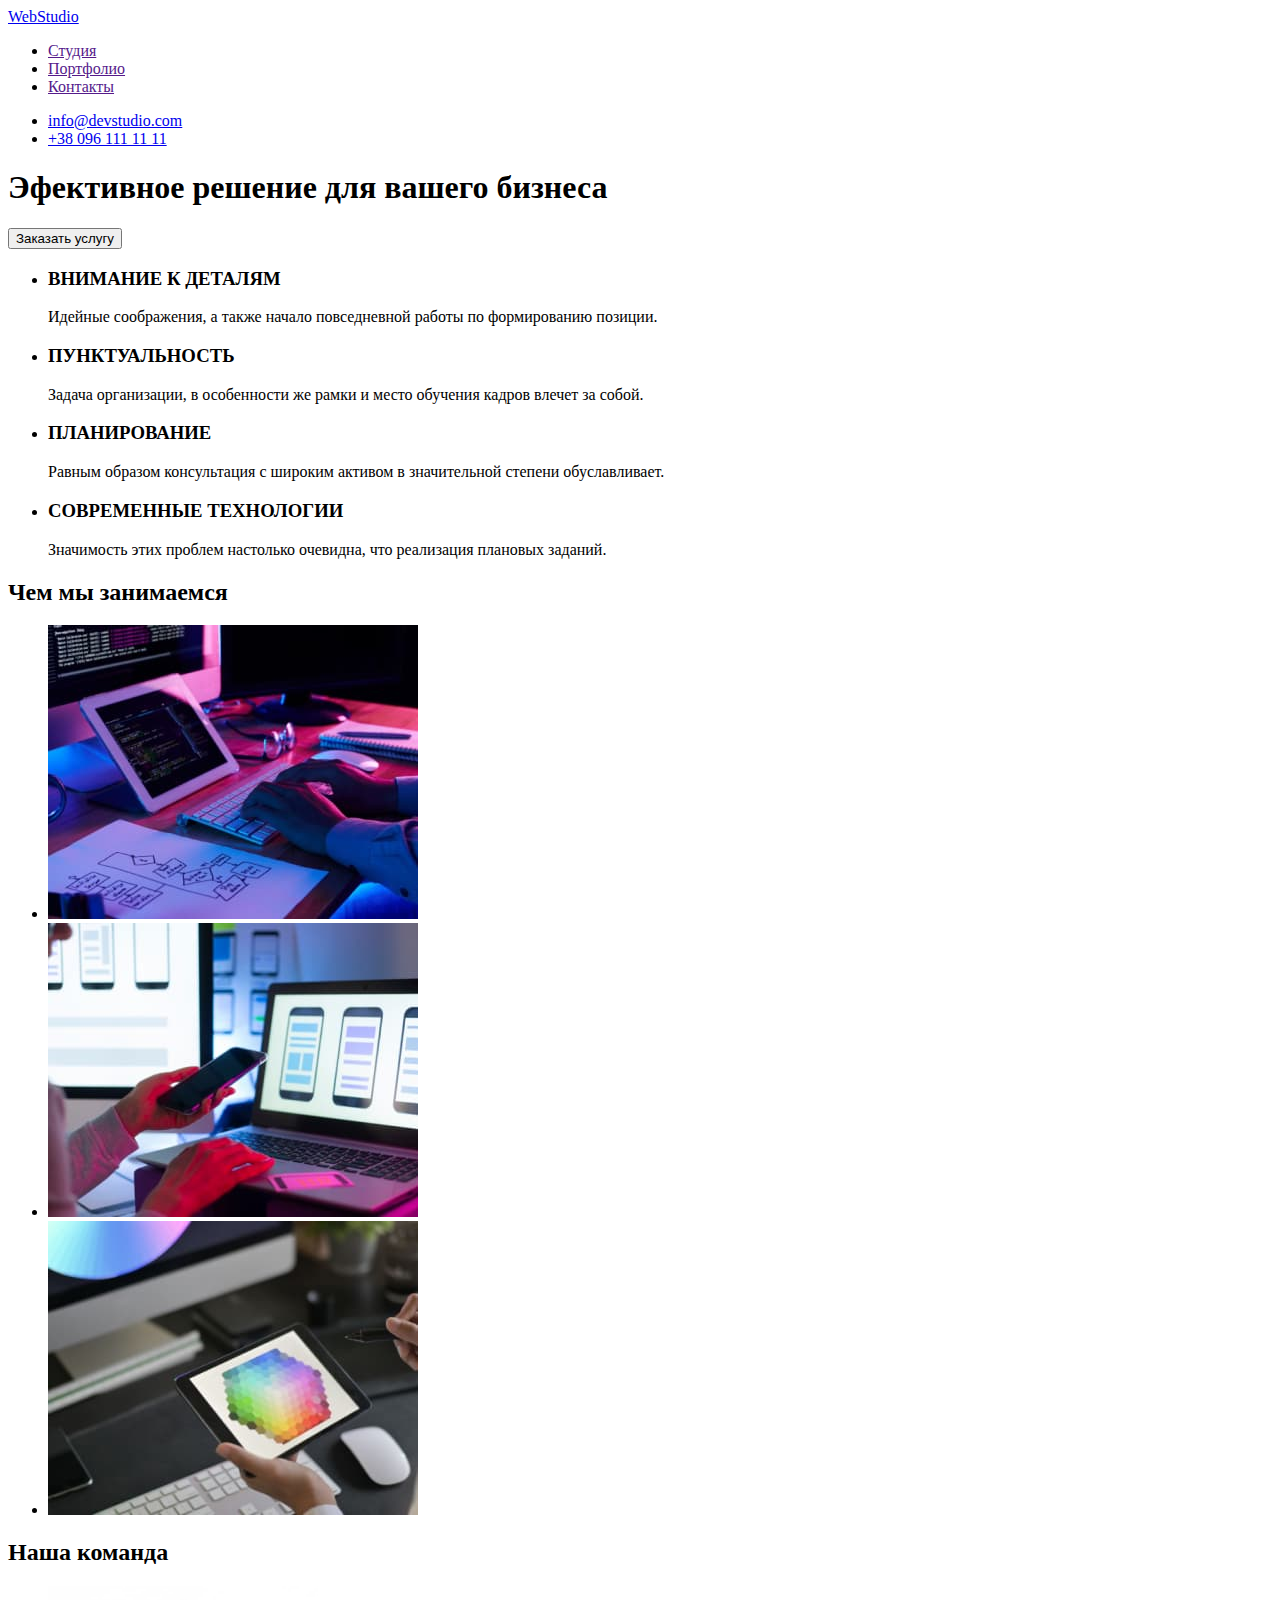
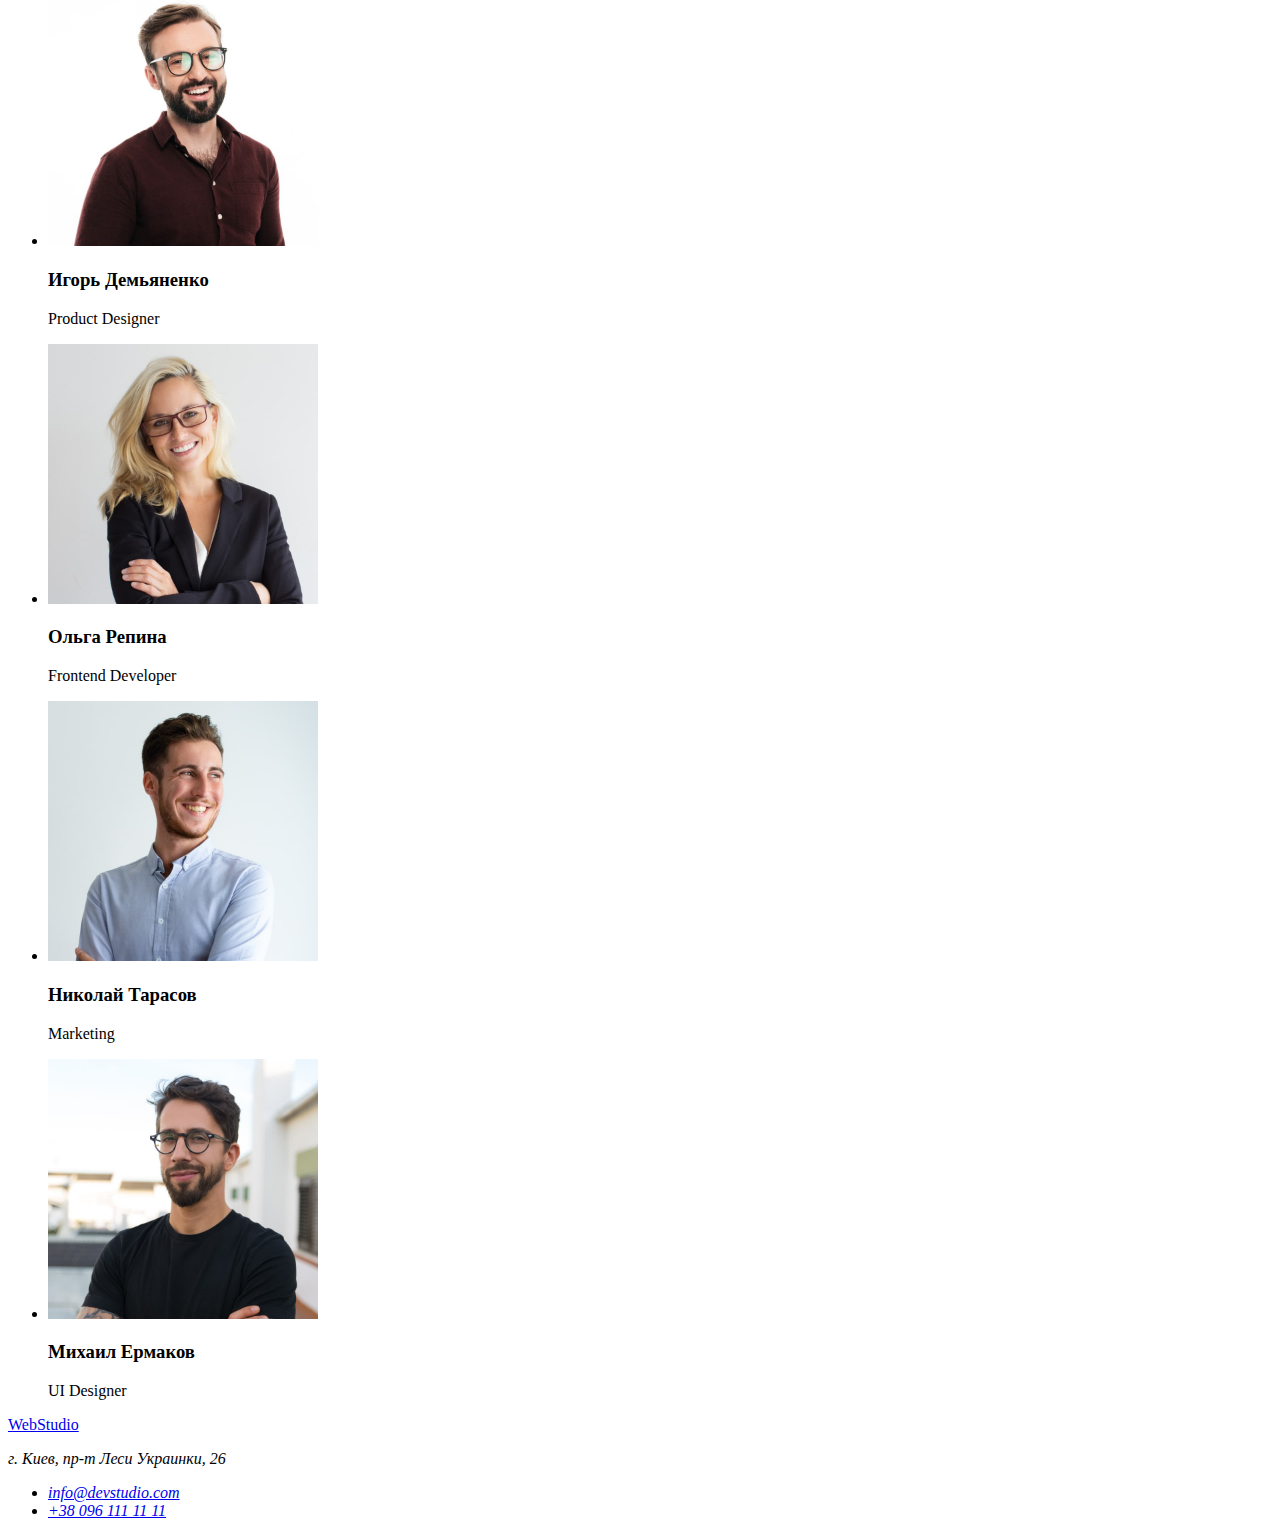
==== index.html @ c0eadea4 "add css" ====
<!DOCTYPE html>
<html lang="en">
  <head>
    <meta charset="UTF-8" />
    <meta http-equiv="X-UA-Compatible" content="IE=edge" />
    <meta name="viewport" content="width=device-width, initial-scale=1.0" />
    <title>Webs tudio</title>
    <link rel="stylesheet" href="./styles.css">
  </head>
  <body>
      <header>
        <a href="./index.html">WebStudio</a>
        <nav>
          <ul>
            <li><a href="">Студия</a></li>
            <li><a href="">Портфолио</a></li>
            <li><a href="">Контакты</a></li>
          </ul>
        </nav>
        <ul>
          <li><a href="mailto:info@devstudio.com">info@devstudio.com</a></li>
          <li><a href="tel:+380961111111">+38 096 111 11 11</a></li>
        </ul>
      </header>
         <main>
      <section>
        <h1>Эфективное решение для вашего бизнеса</h1>
        <button type="button">Заказать услугу</button>
      </section>
       <!--Benifits-->
      <section>
        <ul>
          <li>
            <h3>ВНИМАНИЕ К ДЕТАЛЯМ</h3>
            <p>
              Идейные соображения, а также начало повседневной работы по
              формированию позиции.
            </p>
          </li>
          <li>
            <h3>ПУНКТУАЛЬНОСТЬ</h3>
            <p>
              Задача организации, в особенности же рамки и место обучения кадров
              влечет за собой.
            </p>
          </li>
          <li>
            <h3>ПЛАНИРОВАНИЕ</h3>
            <p>
              Равным образом консультация с широким активом в значительной
              степени обуславливает.
            </p>
          </li>
          <li>
            <h3>СОВРЕМЕННЫЕ ТЕХНОЛОГИИ</h3>
            <p>
              Значимость этих проблем настолько очевидна, что реализация
              плановых заданий.
            </p>
          </li>
        </ul>
      </section>
      <!--Activity-->
      <section>
        <h2>Чем мы занимаемся</h2>
        <ul>
          <li>
            <img src="images/img1.jpg" alt="Creating progects" width="370" />
          </li>
          <li><img src="images/img2.jpg" alt="Visualization" width="370" /></li>
          <li><img src="images/img3.jpg" alt="design" width="370" /></li>
        </ul>
      </section>
      <!--Team-->
      <section>
        <h2>Наша команда</h2>
        <ul>
          <li>
            <img src="images/team_card1.jpg" alt="team member 1" width="270" />
            <h3>Игорь Демьяненко</h3>
            <p>Product Designer</p>
          </li>
          <li>
            <img src="images/team_card2.jpg" alt="team member 2" width="270" />
            <h3>Ольга Репина</h3>
            <p>Frontend Developer</p>
          </li>
          <li>
            <img src="images/team_card3.jpg" alt="team member 3" width="270" />
            <h3>Николай Тарасов</h3>
            <p>Marketing</p>
          </li>
          <li>
            <img src="images/team_card4.jpg" alt="team member 4" width="270" />
            <h3>Михаил Ермаков</h3>
            <p>UI Designer</p>
          </li>
        </ul>
      </section>
    </main>
    <!--Footer-->
    <footer>
      <a href="./index.html">WebStudio</a>
      <address>
        <p>г. Киев, пр-т Леси Украинки, 26</p>
        <ul>
          <li><a href="mailto:info@devstudio.com">info@devstudio.com</a></li>
          <li><a href="+380961111111">+38 096 111 11 11</a></li>
        </ul>
      </address>
    </footer>
  </body>
</html>
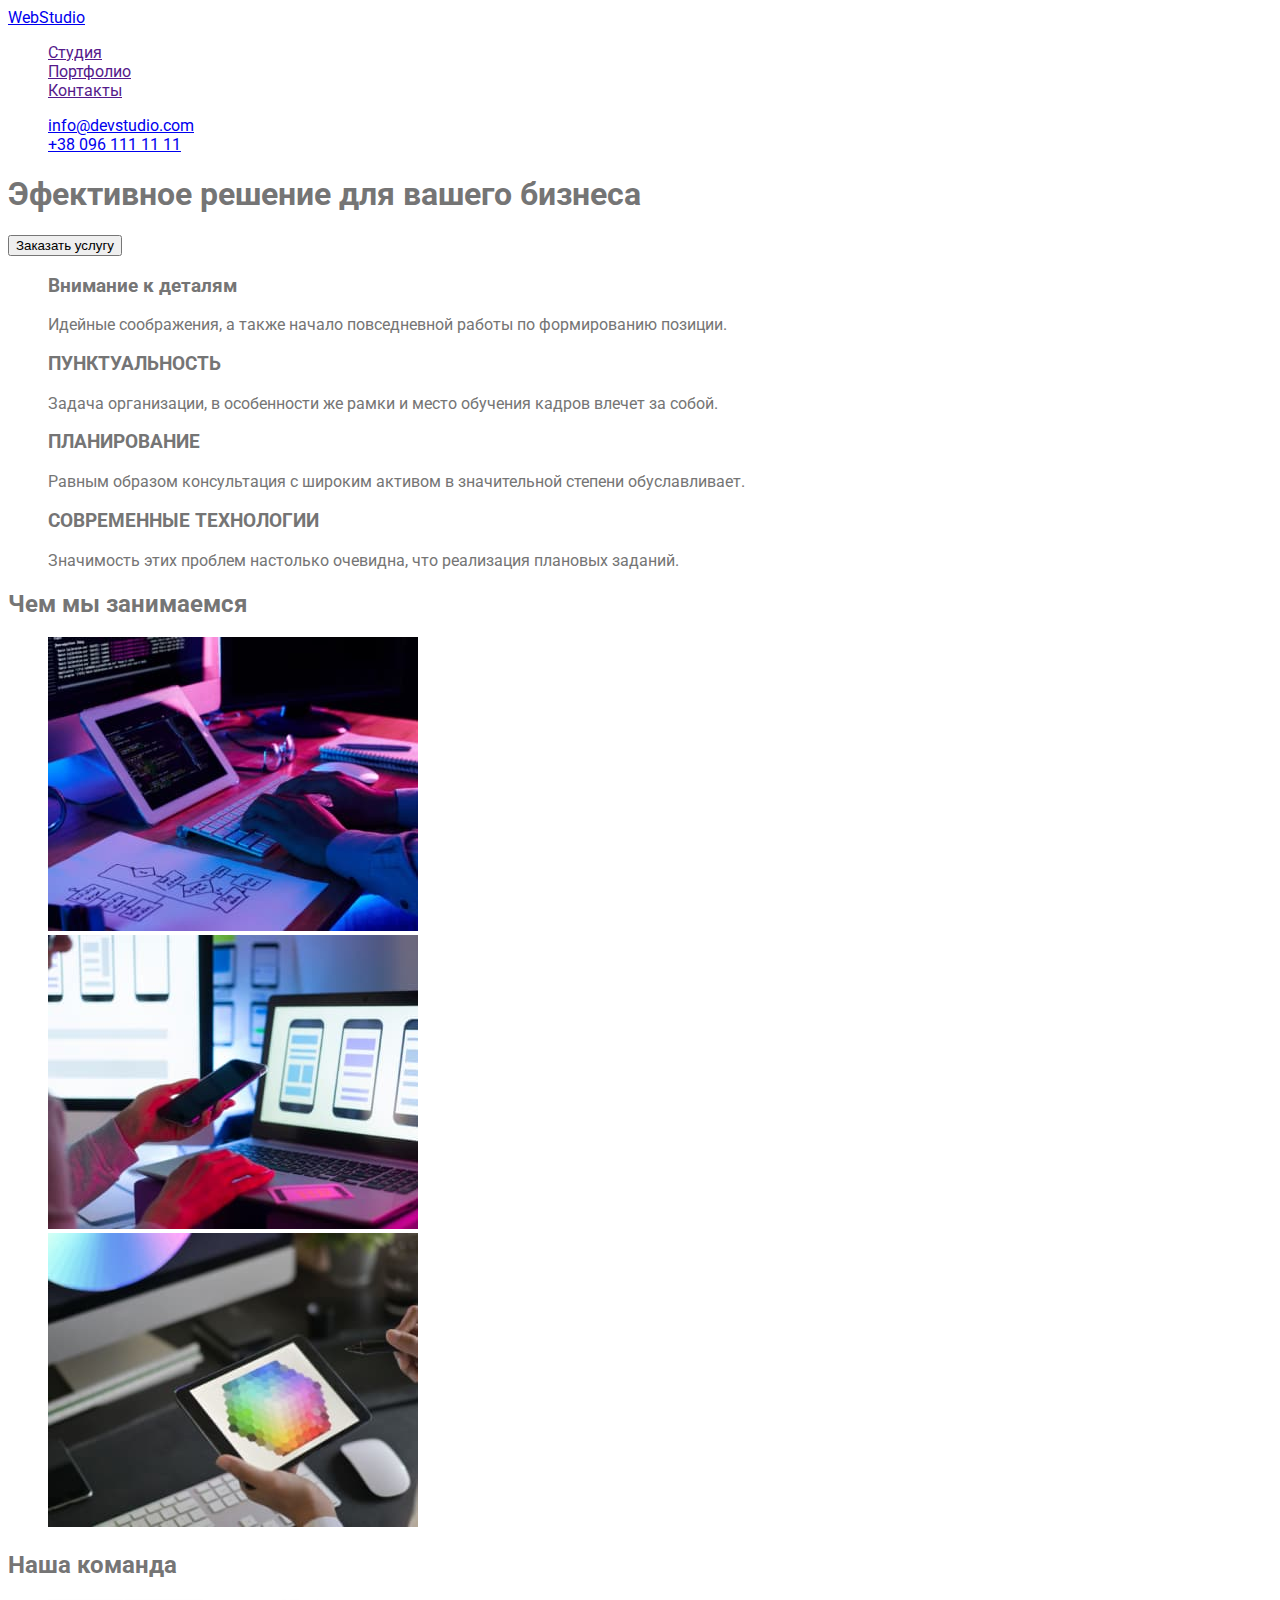
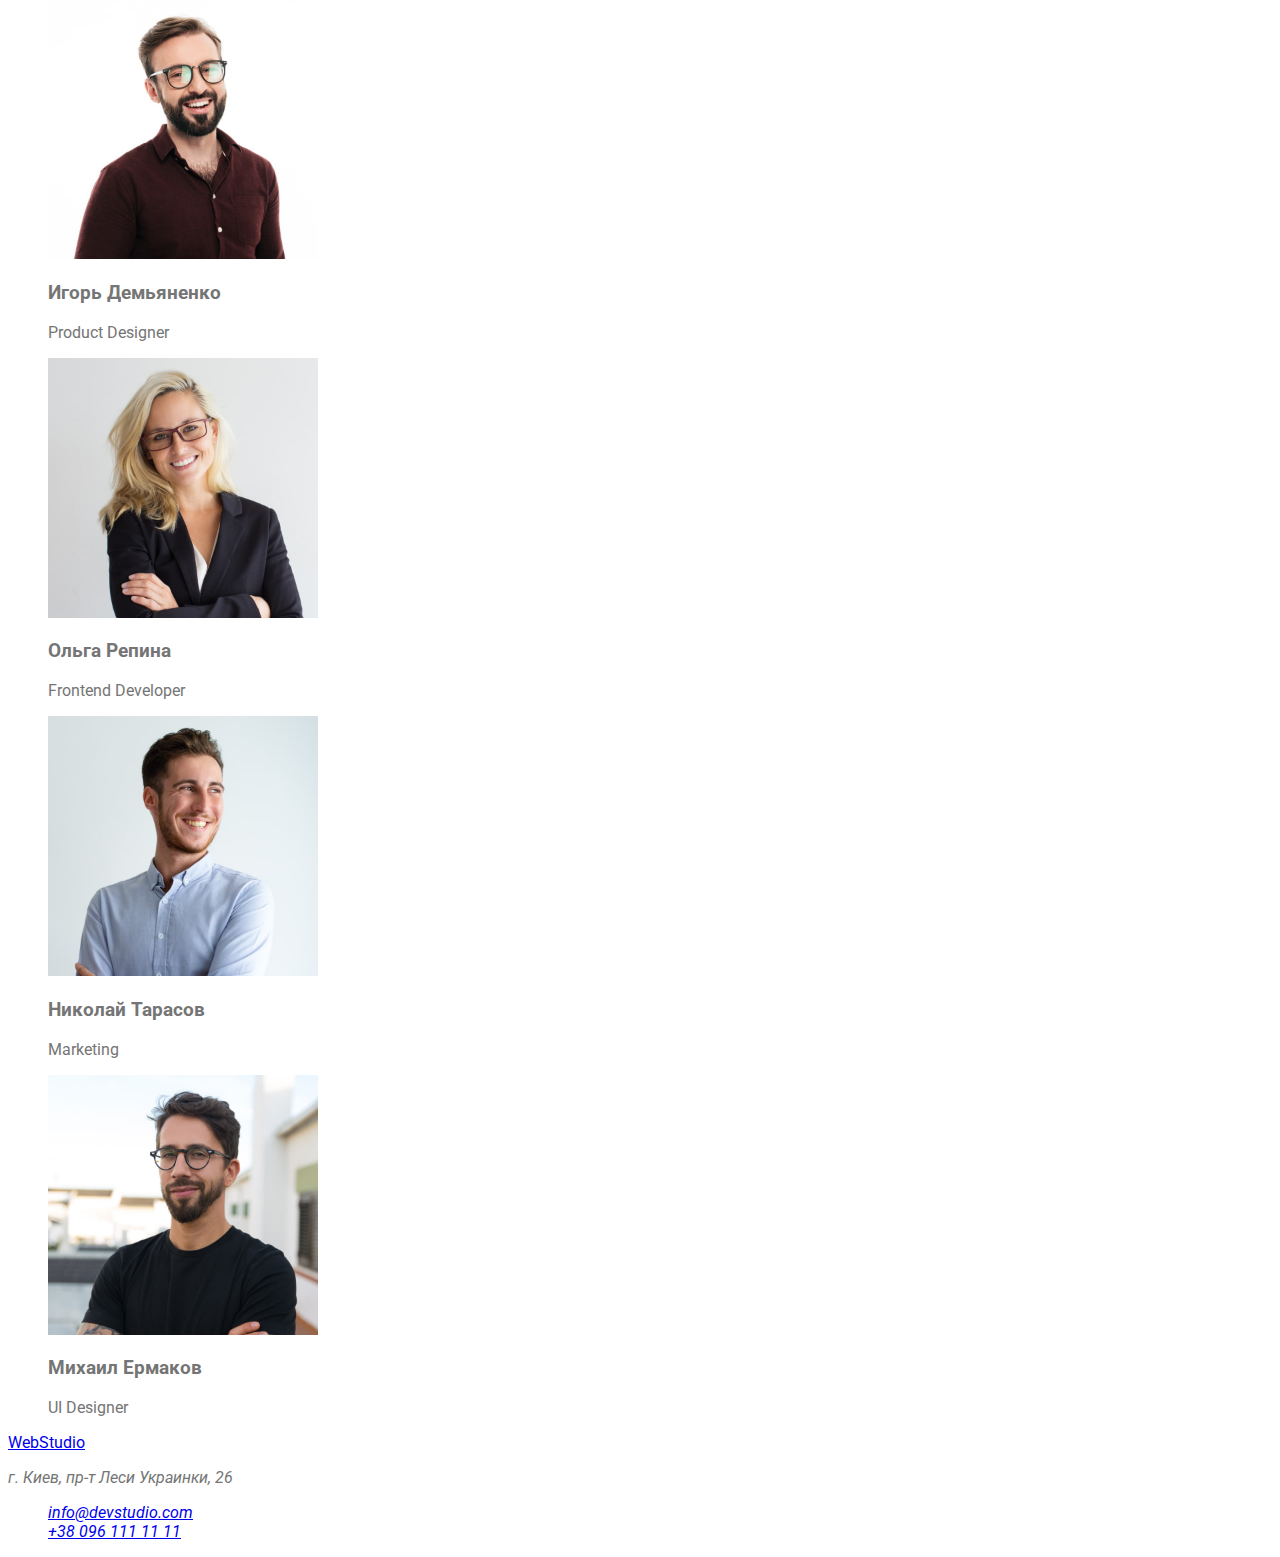
==== commit 78279015: "add classes to html" ====
--- a/index.html
+++ b/index.html
@@ -5,55 +5,58 @@
     <meta http-equiv="X-UA-Compatible" content="IE=edge" />
     <meta name="viewport" content="width=device-width, initial-scale=1.0" />
     <title>Webs tudio</title>
-    <link rel="stylesheet" href="./styles.css">
+    <link rel="stylesheet" href="./css/styles.css">
+    <link rel="preconnect" href="https://fonts.googleapis.com">
+<link rel="preconnect" href="https://fonts.gstatic.com" crossorigin>
+<link href="https://fonts.googleapis.com/css2?family=Raleway:wght@700&family=Roboto:wght@400;500;700;900&display=swap" rel="stylesheet">
   </head>
   <body>
-      <header>
-        <a href="./index.html">WebStudio</a>
-        <nav>
-          <ul>
-            <li><a href="">Студия</a></li>
-            <li><a href="">Портфолио</a></li>
-            <li><a href="">Контакты</a></li>
+      <header class="subject">
+        <a class="subject-logo" href="./index.html">WebStudio</a>
+        <nav class="subject-nav">
+          <ul class="nav-list">
+            <li class="nav-list-item"><a class="nav-link" href="">Студия</a></li>
+            <li class="nav-list-item"><a class="nav-link" href="">Портфолио</a></li>
+            <li class="nav-list-item"><a class="nav-link" href="">Контакты</a></li>
           </ul>
         </nav>
-        <ul>
-          <li><a href="mailto:info@devstudio.com">info@devstudio.com</a></li>
-          <li><a href="tel:+380961111111">+38 096 111 11 11</a></li>
+        <ul class="subject-contact-list">
+          <li class="subject-mail"><a class="subject-mail-link" href="mailto:info@devstudio.com">info@devstudio.com</a></li>
+          <li class="subject-phone"><a class="subject-phone-link" href="tel:+380961111111">+38 096 111 11 11</a></li>
         </ul>
       </header>
          <main>
-      <section>
-        <h1>Эфективное решение для вашего бизнеса</h1>
-        <button type="button">Заказать услугу</button>
+      <section class="hero">
+        <h1 class="hero-title">Эфективное решение для вашего бизнеса</h1>
+        <button class="hero-btn" type="button">Заказать услугу</button>
       </section>
        <!--Benifits-->
-      <section>
-        <ul>
-          <li>
-            <h3>ВНИМАНИЕ К ДЕТАЛЯМ</h3>
-            <p>
+      <section class="benefits">
+        <ul class="benefits-list">
+          <li class="benefits-list-item">
+            <h3 class="benefits-title">Внимание к деталям</h3>
+            <p class="benefits-text">
               Идейные соображения, а также начало повседневной работы по
               формированию позиции.
             </p>
           </li>
-          <li>
-            <h3>ПУНКТУАЛЬНОСТЬ</h3>
-            <p>
+          <li class="benefits-list-item">
+            <h3 class="benefits-title">ПУНКТУАЛЬНОСТЬ</h3>
+            <p class="benefits-text">
               Задача организации, в особенности же рамки и место обучения кадров
               влечет за собой.
             </p>
           </li>
-          <li>
-            <h3>ПЛАНИРОВАНИЕ</h3>
-            <p>
+          <li class="benefits-list-item">
+            <h3 class="benefits-title">ПЛАНИРОВАНИЕ</h3>
+            <p class="benefits-text">
               Равным образом консультация с широким активом в значительной
               степени обуславливает.
             </p>
           </li>
-          <li>
-            <h3>СОВРЕМЕННЫЕ ТЕХНОЛОГИИ</h3>
-            <p>
+          <li class="benefits-list-item">
+            <h3 class="benefits-title">СОВРЕМЕННЫЕ ТЕХНОЛОГИИ</h3>
+            <p class="benefits-text">
               Значимость этих проблем настолько очевидна, что реализация
               плановых заданий.
             </p>
@@ -61,51 +64,51 @@
         </ul>
       </section>
       <!--Activity-->
-      <section>
-        <h2>Чем мы занимаемся</h2>
-        <ul>
-          <li>
+      <section class="activity">
+        <h2 class="activity-title">Чем мы занимаемся</h2>
+        <ul class="activity-list">
+          <li class="activity-list-item">
             <img src="images/img1.jpg" alt="Creating progects" width="370" />
           </li>
-          <li><img src="images/img2.jpg" alt="Visualization" width="370" /></li>
-          <li><img src="images/img3.jpg" alt="design" width="370" /></li>
+          <li class="activity-list-item"><img class="activity-pic" src="images/img2.jpg" alt="Visualization" width="370" /></li>
+          <li class="activity-list-item"><img class="activity-pic" src="images/img3.jpg" alt="design" width="370" /></li>
         </ul>
       </section>
       <!--Team-->
-      <section>
-        <h2>Наша команда</h2>
-        <ul>
-          <li>
+      <section class="team">
+        <h2 class="team-title">Наша команда</h2>
+        <ul class="team-list">
+          <li class="team-list-item">
             <img src="images/team_card1.jpg" alt="team member 1" width="270" />
-            <h3>Игорь Демьяненко</h3>
-            <p>Product Designer</p>
+            <h3 class="team-member">Игорь Демьяненко</h3>
+            <p class="team-text">Product Designer</p>
           </li>
-          <li>
+          <li class="team-list-item">
             <img src="images/team_card2.jpg" alt="team member 2" width="270" />
-            <h3>Ольга Репина</h3>
-            <p>Frontend Developer</p>
+            <h3 class="team-member">Ольга Репина</h3>
+            <p class="team-text">Frontend Developer</p>
           </li>
-          <li>
+          <li class="team-list-item">
             <img src="images/team_card3.jpg" alt="team member 3" width="270" />
-            <h3>Николай Тарасов</h3>
-            <p>Marketing</p>
+            <h3 class="team-member">Николай Тарасов</h3>
+            <p class="team-text">Marketing</p>
           </li>
-          <li>
+          <li class="team-list-item">
             <img src="images/team_card4.jpg" alt="team member 4" width="270" />
-            <h3>Михаил Ермаков</h3>
-            <p>UI Designer</p>
+            <h3 class="team-member">Михаил Ермаков</h3>
+            <p class="team-text">UI Designer</p>
           </li>
         </ul>
       </section>
     </main>
     <!--Footer-->
-    <footer>
-      <a href="./index.html">WebStudio</a>
+    <footer class="basement">
+      <a class="basement-logo" href="./index.html">WebStudio</a>
       <address>
-        <p>г. Киев, пр-т Леси Украинки, 26</p>
-        <ul>
-          <li><a href="mailto:info@devstudio.com">info@devstudio.com</a></li>
-          <li><a href="+380961111111">+38 096 111 11 11</a></li>
+        <p class="basement-addres">г. Киев, пр-т Леси Украинки, 26</p>
+        <ul class="basemen-tlist">
+          <li class="basement-list-item"><a class="basement-mail-link" href="mailto:info@devstudio.com">info@devstudio.com</a></li>
+          <li class="basement-list-item"><a class="basement-phone-link" href="tel:+380961111111">+38 096 111 11 11</a></li>
         </ul>
       </address>
     </footer>
--- a/css/styles.css
+++ b/css/styles.css
@@ -0,0 +1,8 @@
+ body {
+    font-family: 'roboto', sans-serif;
+    color: #757575;
+}
+
+li {
+    list-style: none;
+}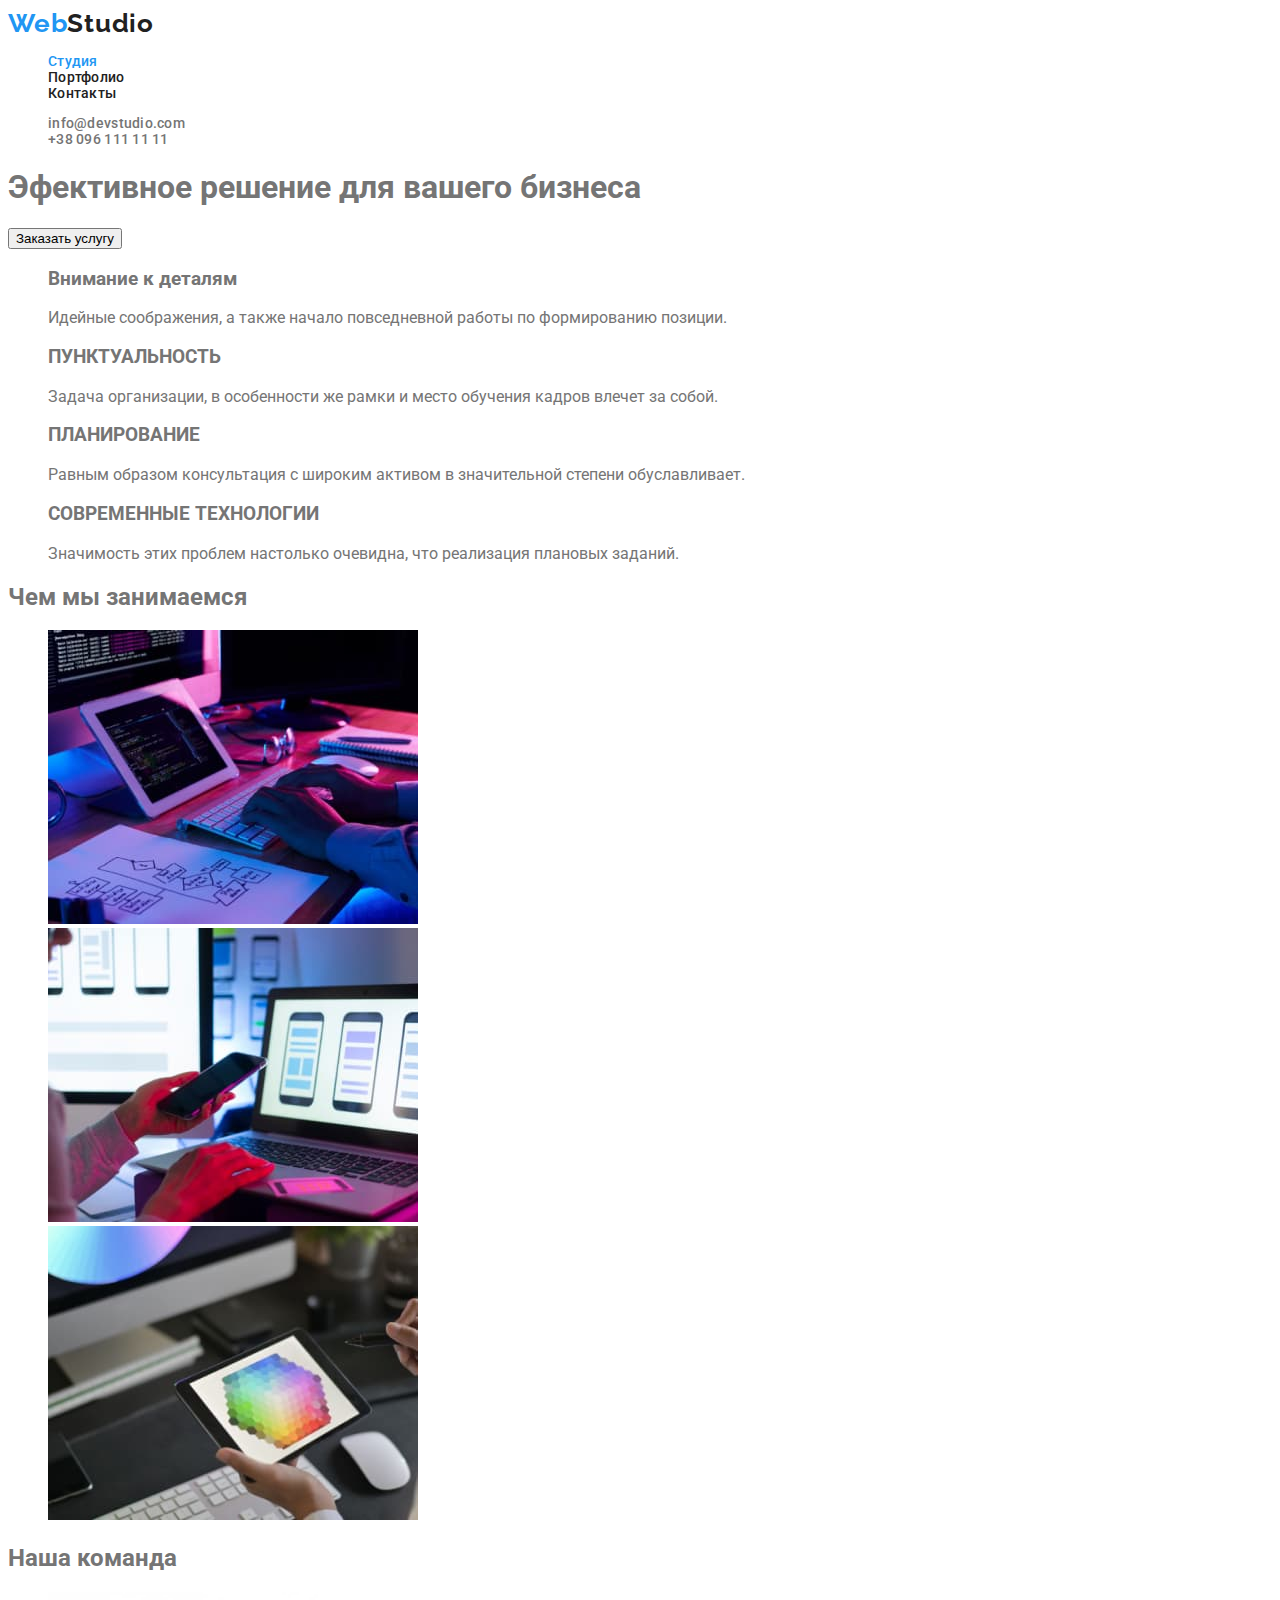
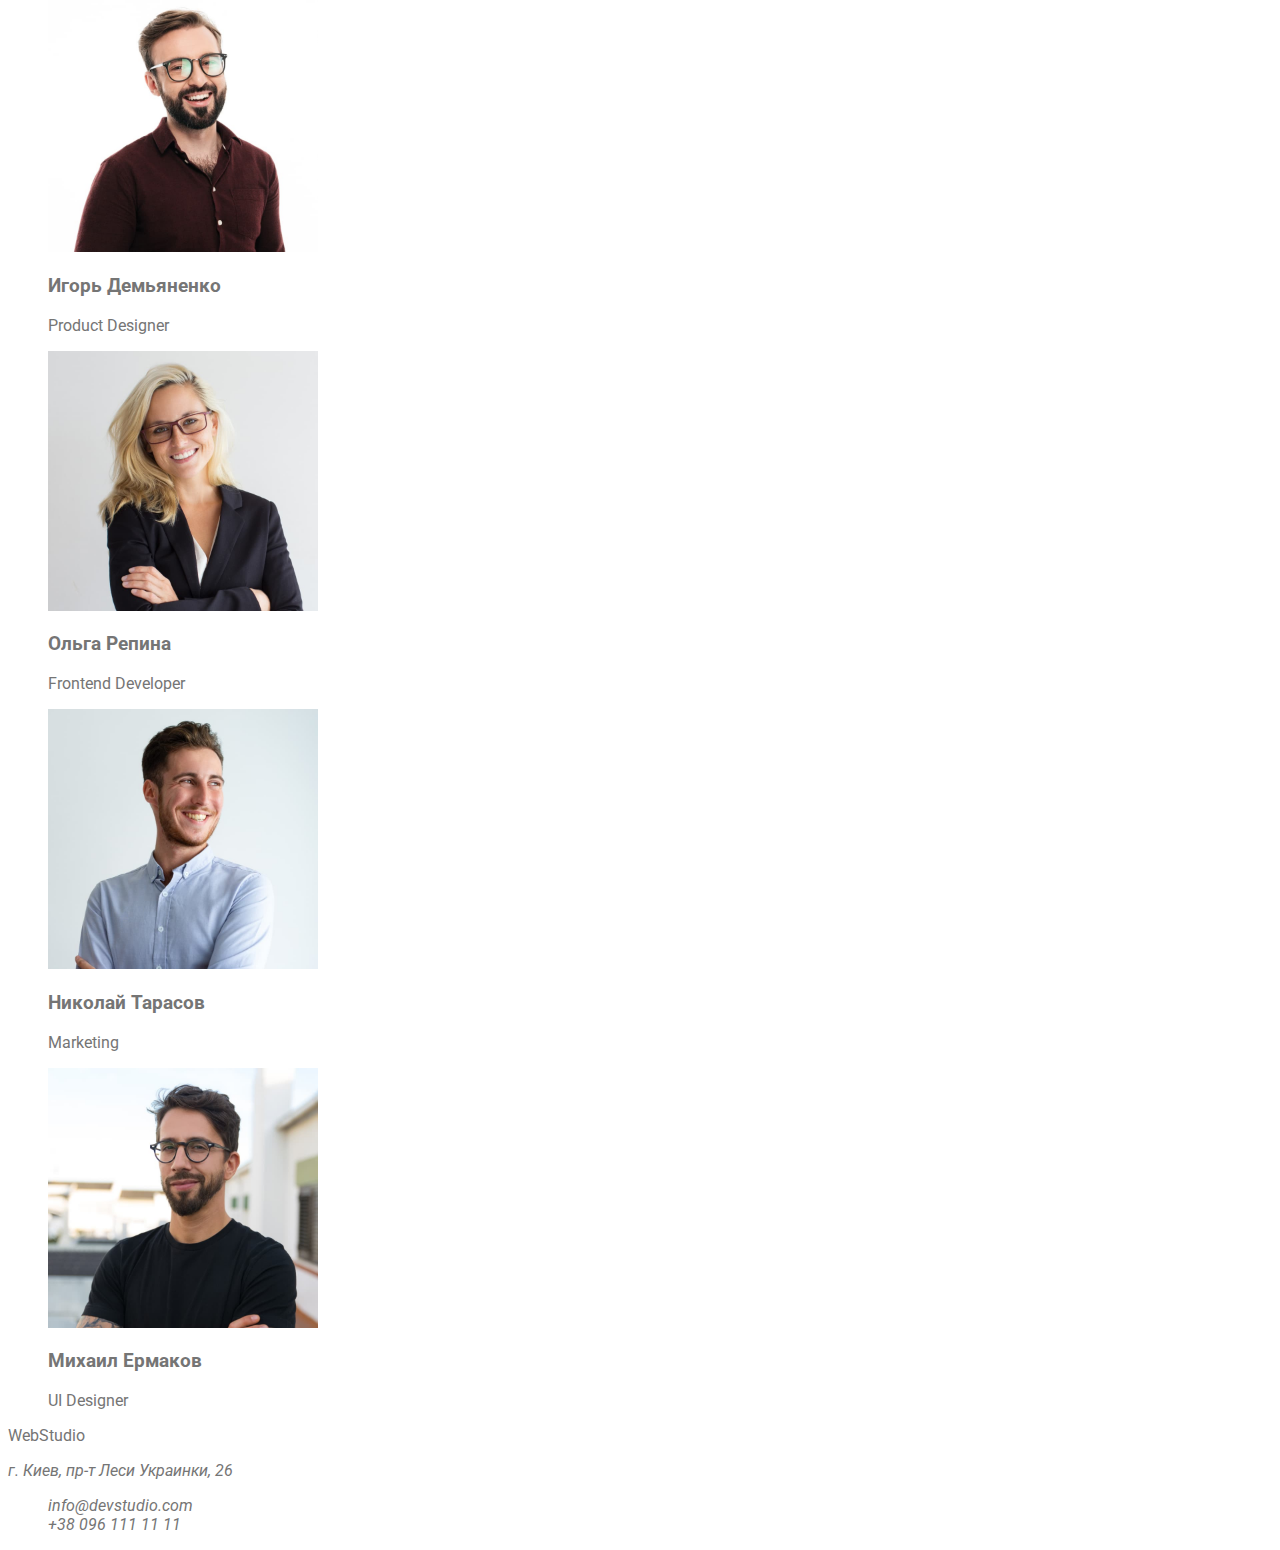
==== commit 4411d356: "header is done" ====
--- a/index.html
+++ b/index.html
@@ -1,5 +1,5 @@
 <!DOCTYPE html>
-<html lang="en">
+<html lang="ru">
   <head>
     <meta charset="UTF-8" />
     <meta http-equiv="X-UA-Compatible" content="IE=edge" />
@@ -12,17 +12,17 @@
   </head>
   <body>
       <header class="subject">
-        <a class="subject-logo" href="./index.html">WebStudio</a>
+        <a lang="en" class="subject-logo link" href="./index.html"><span class="blue-logo">Web</span>Studio</a>
         <nav class="subject-nav">
-          <ul class="nav-list">
-            <li class="nav-list-item"><a class="nav-link" href="">Студия</a></li>
-            <li class="nav-list-item"><a class="nav-link" href="">Портфолио</a></li>
-            <li class="nav-list-item"><a class="nav-link" href="">Контакты</a></li>
+          <ul class="nav-list list">
+            <li class="nav-list-item "><a class="nav-link link current" href="">Студия</a></li>
+            <li class="nav-list-item"><a class="nav-link link " href="./portfolio.html">Портфолио</a></li>
+            <li class="nav-list-item"><a class="nav-link link" href="">Контакты</a></li>
           </ul>
         </nav>
-        <ul class="subject-contact-list">
-          <li class="subject-mail"><a class="subject-mail-link" href="mailto:info@devstudio.com">info@devstudio.com</a></li>
-          <li class="subject-phone"><a class="subject-phone-link" href="tel:+380961111111">+38 096 111 11 11</a></li>
+        <ul class="subject-contact-list list">
+          <li class="subject-mail"><a class="subject-mail-link link" href="mailto:info@devstudio.com">info@devstudio.com</a></li>
+          <li class="subject-phone"><a class="subject-phone-link link" href="tel:+380961111111">+38 096 111 11 11</a></li>
         </ul>
       </header>
          <main>
@@ -32,7 +32,7 @@
       </section>
        <!--Benifits-->
       <section class="benefits">
-        <ul class="benefits-list">
+        <ul class="benefits-list list">
           <li class="benefits-list-item">
             <h3 class="benefits-title">Внимание к деталям</h3>
             <p class="benefits-text">
@@ -66,7 +66,7 @@
       <!--Activity-->
       <section class="activity">
         <h2 class="activity-title">Чем мы занимаемся</h2>
-        <ul class="activity-list">
+        <ul class="activity-list list">
           <li class="activity-list-item">
             <img src="images/img1.jpg" alt="Creating progects" width="370" />
           </li>
@@ -77,38 +77,38 @@
       <!--Team-->
       <section class="team">
         <h2 class="team-title">Наша команда</h2>
-        <ul class="team-list">
+        <ul class="team-list list">
           <li class="team-list-item">
             <img src="images/team_card1.jpg" alt="team member 1" width="270" />
             <h3 class="team-member">Игорь Демьяненко</h3>
-            <p class="team-text">Product Designer</p>
+            <p lang="en" class="team-text">Product Designer</p>
           </li>
           <li class="team-list-item">
             <img src="images/team_card2.jpg" alt="team member 2" width="270" />
             <h3 class="team-member">Ольга Репина</h3>
-            <p class="team-text">Frontend Developer</p>
+            <p lang="en" class="team-text">Frontend Developer</p>
           </li>
           <li class="team-list-item">
             <img src="images/team_card3.jpg" alt="team member 3" width="270" />
             <h3 class="team-member">Николай Тарасов</h3>
-            <p class="team-text">Marketing</p>
+            <p lang="en" class="team-text">Marketing</p>
           </li>
           <li class="team-list-item">
             <img src="images/team_card4.jpg" alt="team member 4" width="270" />
             <h3 class="team-member">Михаил Ермаков</h3>
-            <p class="team-text">UI Designer</p>
+            <p lang="en" class="team-text">UI Designer</p>
           </li>
         </ul>
       </section>
     </main>
     <!--Footer-->
     <footer class="basement">
-      <a class="basement-logo" href="./index.html">WebStudio</a>
+      <a lang="en" class="basement-logo link" href="./index.html">WebStudio</a>
       <address>
         <p class="basement-addres">г. Киев, пр-т Леси Украинки, 26</p>
-        <ul class="basemen-tlist">
-          <li class="basement-list-item"><a class="basement-mail-link" href="mailto:info@devstudio.com">info@devstudio.com</a></li>
-          <li class="basement-list-item"><a class="basement-phone-link" href="tel:+380961111111">+38 096 111 11 11</a></li>
+        <ul class="basement-tlist list">
+          <li class="basement-list-item"><a class="basement-mail-link link" href="mailto:info@devstudio.com">info@devstudio.com</a></li>
+          <li class="basement-list-item"><a class="basement-phone-link link" href="tel:+380961111111">+38 096 111 11 11</a></li>
         </ul>
       </address>
     </footer>
--- a/css/styles.css
+++ b/css/styles.css
@@ -1,8 +1,71 @@
- body {
+:root {
+    --primary-text-color: #757575;
+    --title-text-color: #212121;
+    --title-secon-color: #FFFFFF;
+    --accent-text-color: #2196F3;
+
+}
+body {
     font-family: 'roboto', sans-serif;
-    color: #757575;
+    color: var(--primary-text-color);
 }
 
-li {
+.list {
     list-style: none;
-}+}
+
+.link {
+color: currentColor;
+text-decoration: none;
+}
+/* header */
+.subject-logo {  
+    text-decoration: none;  
+    font-family: 'Raleway', sans-serif;
+font-style: normal;
+font-weight: 700;
+font-size: 26px;
+line-height: 31px;
+letter-spacing: 0.03em;
+color: var(--title-text-color);
+}
+.blue-logo {
+    color: var(--accent-text-color);
+}
+.subject-logo:hover,
+.subject-logo:focus {
+    color: var(--accent-text-color);
+}
+
+/* Navigation */
+
+.nav-list {
+    font-weight: 500;
+font-size: 14px;
+line-height: 16px;
+letter-spacing: 0.02em;
+color: var(--title-text-color);
+}
+.nav-list-item:hover,
+.nav-list-item:focus {
+    color: var(--accent-text-color);
+}
+.nav-link.current {
+    color: var(--accent-text-color); 
+}
+.subject-contact-list {
+    font-weight: 500;
+font-size: 14px;
+line-height: 16px;
+letter-spacing: 0.02em;
+}
+.subject-mail-link:hover,
+.subject-mail-link:focus {
+    color: var(--accent-text-color);
+}
+.subject-phone-link:hover,
+.subject-phone-link:focus {
+    color: var(--accent-text-color);
+}
+
+/* hero */
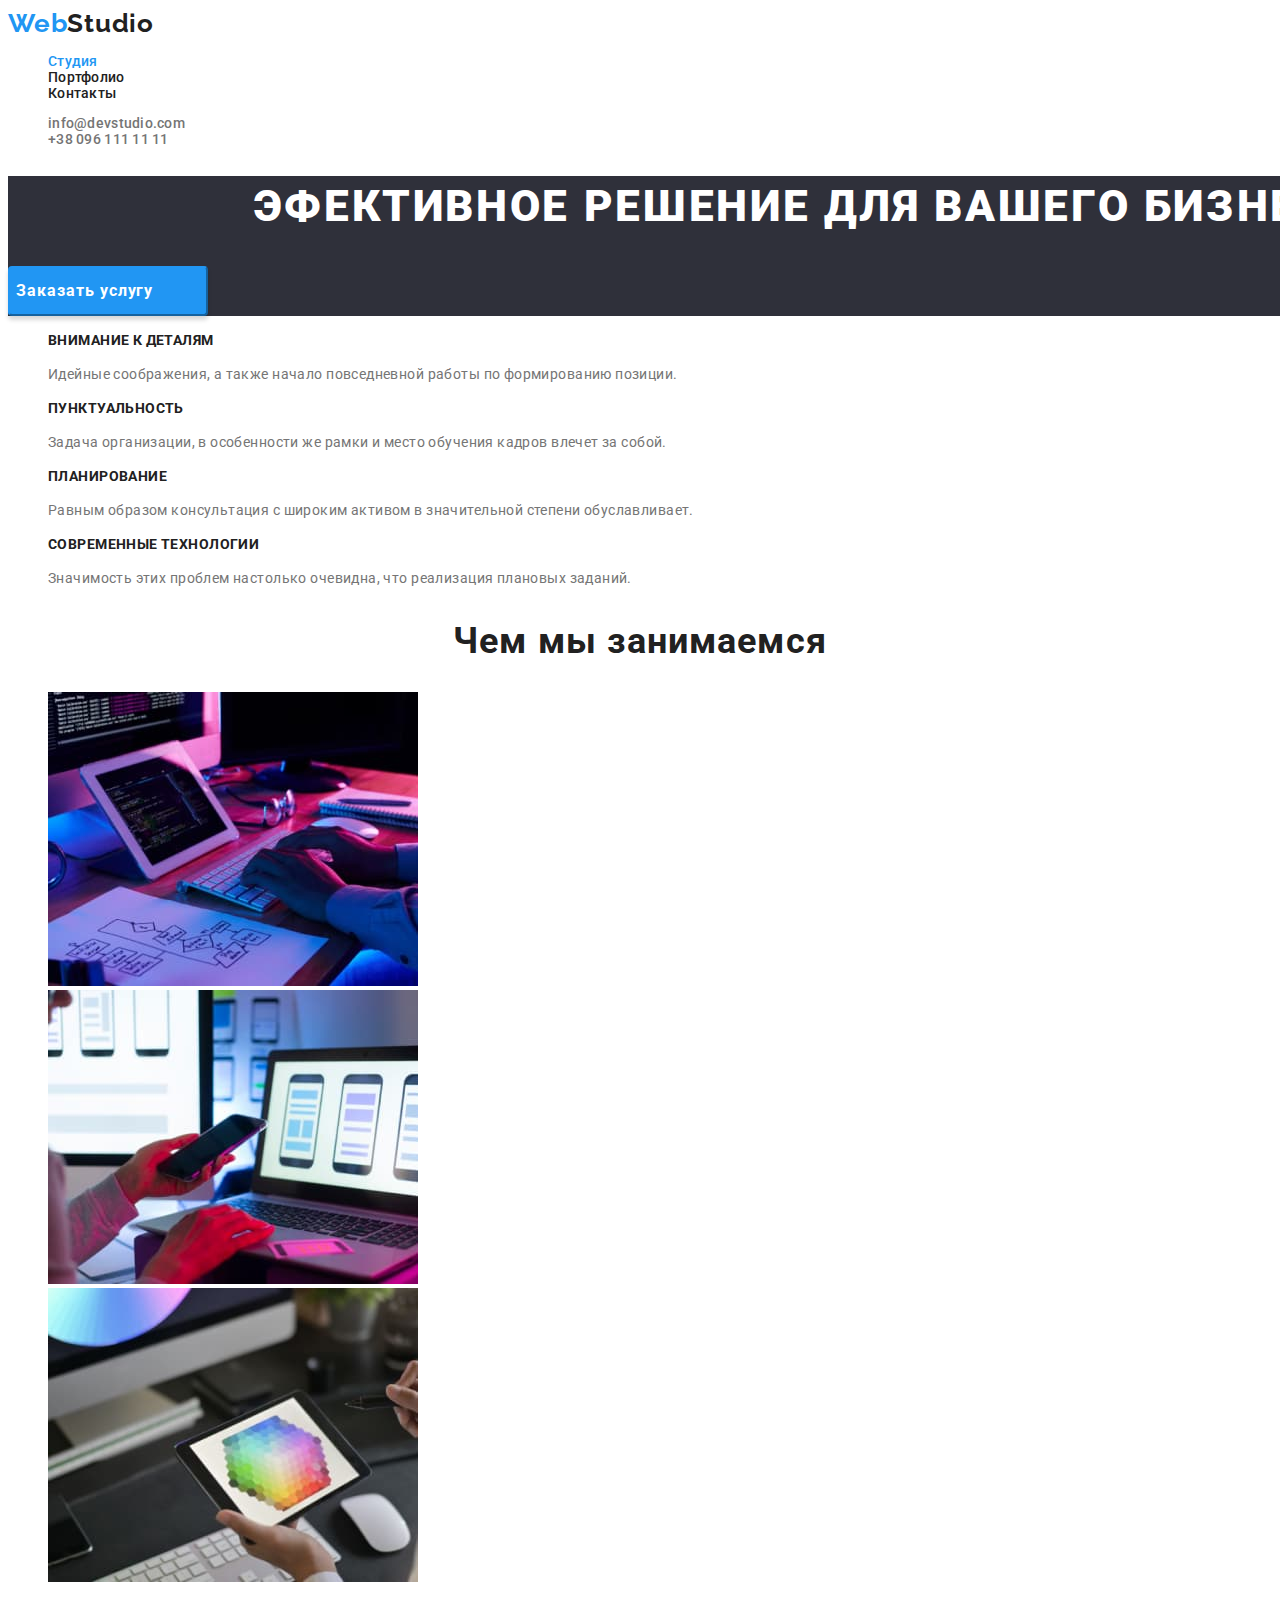
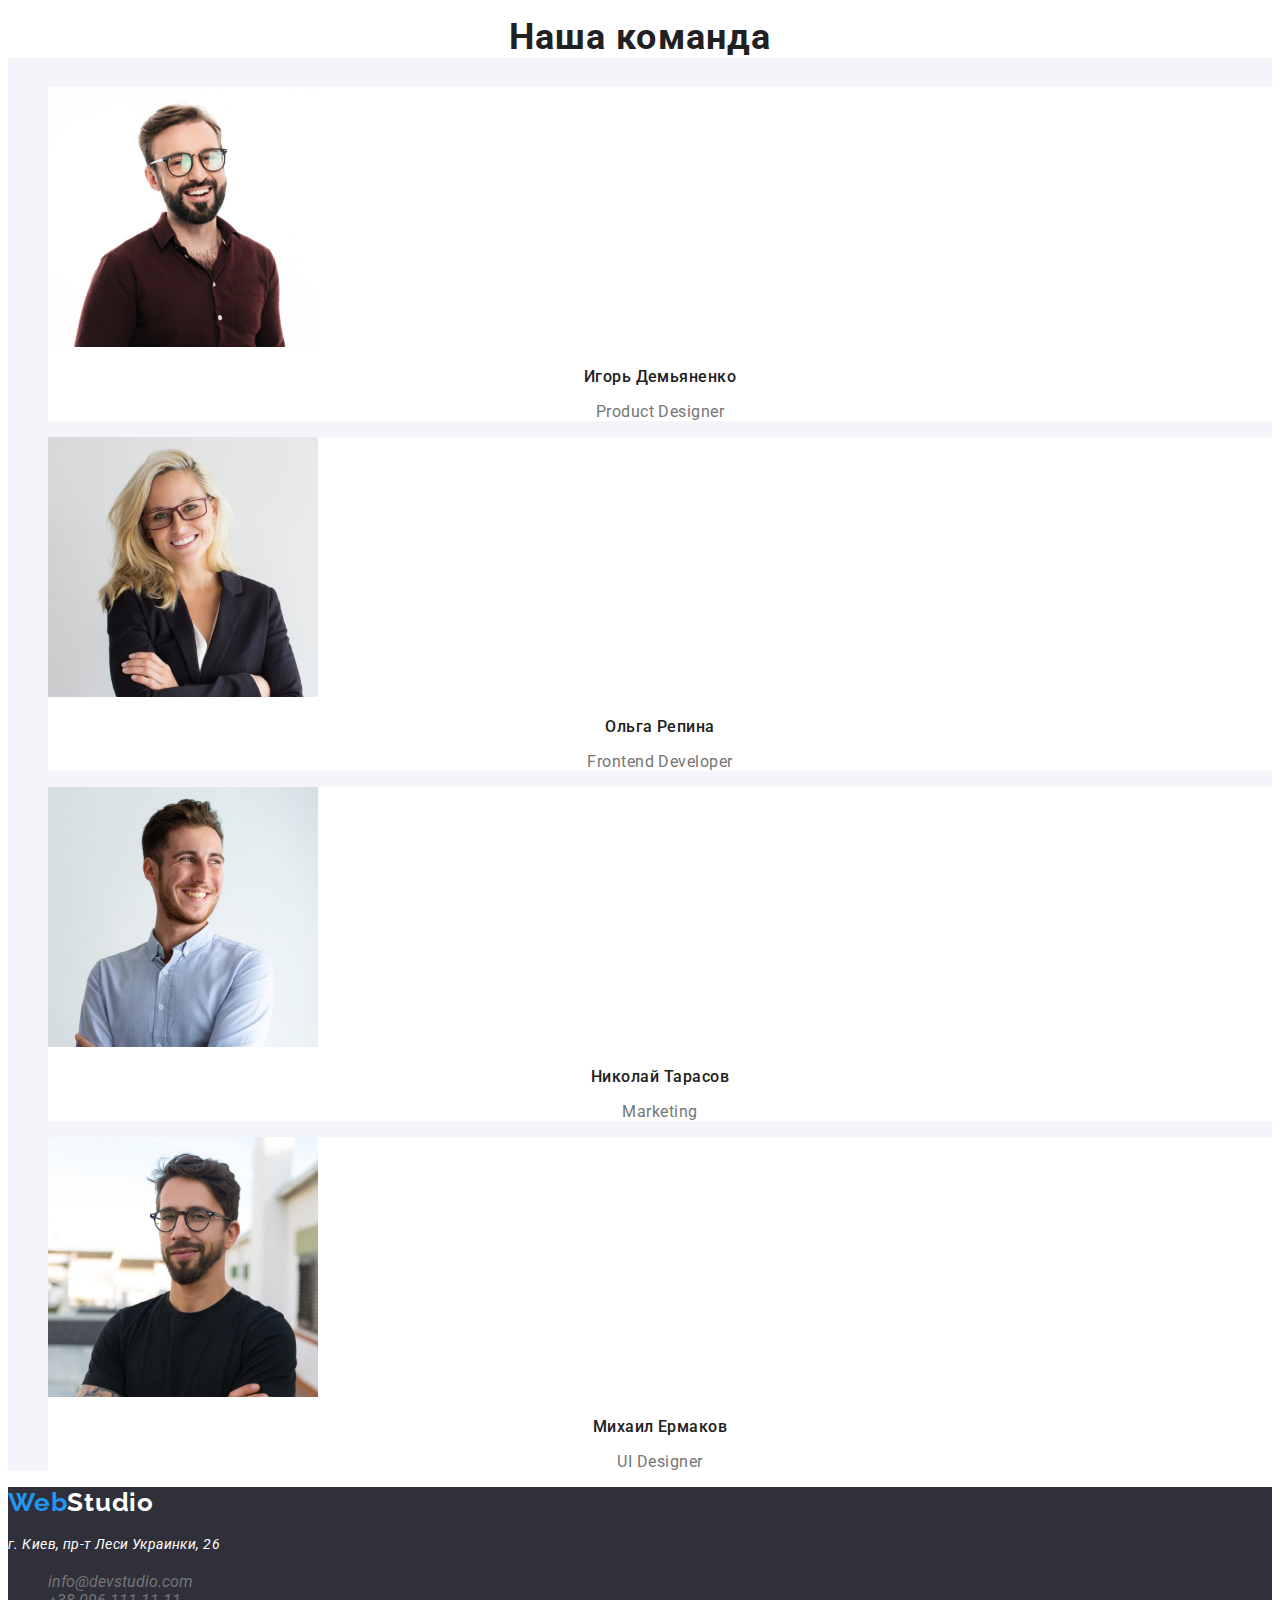
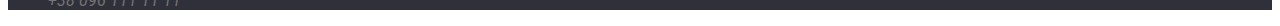
==== commit cc1356c0: "css footer is adding" ====
--- a/index.html
+++ b/index.html
@@ -12,7 +12,7 @@
   </head>
   <body>
       <header class="subject">
-        <a lang="en" class="subject-logo link" href="./index.html"><span class="blue-logo">Web</span>Studio</a>
+        <a lang="en" class="logo link" href="./index.html"><span class="blue-logo">Web</span>Studio</a>
         <nav class="subject-nav">
           <ul class="nav-list list">
             <li class="nav-list-item "><a class="nav-link link current" href="">Студия</a></li>
@@ -103,7 +103,7 @@
     </main>
     <!--Footer-->
     <footer class="basement">
-      <a lang="en" class="basement-logo link" href="./index.html">WebStudio</a>
+      <a lang="en" class="logo link" href="./index.html"><span class="blue-logo">Web</span><span class="white-logo">Studio</span></a>
       <address>
         <p class="basement-addres">г. Киев, пр-т Леси Украинки, 26</p>
         <ul class="basement-tlist list">
--- a/css/styles.css
+++ b/css/styles.css
@@ -1,13 +1,16 @@
 :root {
     --primary-text-color: #757575;
     --title-text-color: #212121;
-    --title-secon-color: #FFFFFF;
+    --title-second-color: #FFFFFF;
     --accent-text-color: #2196F3;
+    --bg-color: #2F303A;
+    --light-grey-color:#F5F4FA;
 
 }
 body {
     font-family: 'roboto', sans-serif;
     color: var(--primary-text-color);
+    background: var(--title-second-color);
 }
 
 .list {
@@ -19,7 +22,7 @@
 text-decoration: none;
 }
 /* header */
-.subject-logo {  
+.logo {  
     text-decoration: none;  
     font-family: 'Raleway', sans-serif;
 font-style: normal;
@@ -32,8 +35,8 @@
 .blue-logo {
     color: var(--accent-text-color);
 }
-.subject-logo:hover,
-.subject-logo:focus {
+.logo:hover,
+.logo:focus {
     color: var(--accent-text-color);
 }
 
@@ -67,5 +70,100 @@
 .subject-phone-link:focus {
     color: var(--accent-text-color);
 }
-
 /* hero */
+.hero {
+width: 1600px;
+background-color: var(--bg-color);
+}
+.hero-title {
+color: var(--title-second-color);
+font-weight: 900;
+font-size: 44px;
+line-height: 60px;
+text-align: center;
+letter-spacing: 0.06em;
+text-transform: uppercase;
+}
+/* button */
+.hero-btn {
+    
+width: 200px;
+height: 50px;
+left: 700px;
+top: 430px;
+   
+    font-family: inherit;
+    color: var(--title-second-color);
+    background-color: var(--accent-text-color);
+    font-weight: 700;
+    box-shadow: 0px 4px 4px rgba(0, 0, 0, 0.15);
+border-radius: 4px;
+font-size: 16px;
+line-height: 30px;
+display: flex;
+align-items: center;
+text-align: center;
+letter-spacing: 0.06em;
+border-color: var(--accent-text-color);
+}
+/* benefits */
+.benefits-title {
+    font-weight: 700;
+font-size: 14px;
+line-height: 16px;
+letter-spacing: 0.03em;
+text-transform: uppercase;
+color: var(--title-text-color)
+}
+.benefits-text {
+    font-size: 14px;
+line-height: 24px;
+letter-spacing: 0.03em;
+color: var(--primary-text-color);
+}
+/* activity */
+.activity-title, .team-title {
+    font-weight: 700;
+    font-size: 36px;
+    line-height: 42px;
+    text-align: center;
+    letter-spacing: 0.03em;
+        color: var(--title-text-color);
+}
+/* team */
+.team {
+    background-color: var(--light-grey-color);
+}
+.team-title {
+    background-color: var(--title-second-color);
+}
+.team-member {
+    font-weight: 500;
+font-size: 16px;
+line-height: 19px;
+text-align: center;
+letter-spacing: 0.03em;
+color: var(--title-text-color)
+}
+.team-text {
+    font-size: 16px;
+line-height: 19px;
+text-align: center;
+letter-spacing: 0.03em;
+}
+.team-list-item {
+    background-color: var(--title-second-color);
+}
+/* footer */
+.basement {
+    background-color: var(--bg-color);
+}
+.white-logo {
+    color: var(--title-second-color);
+}
+.basement-addres {
+    font-size: 14px;
+line-height: 24px;
+letter-spacing: 0.03em;
+color: var(--title-second-color);
+}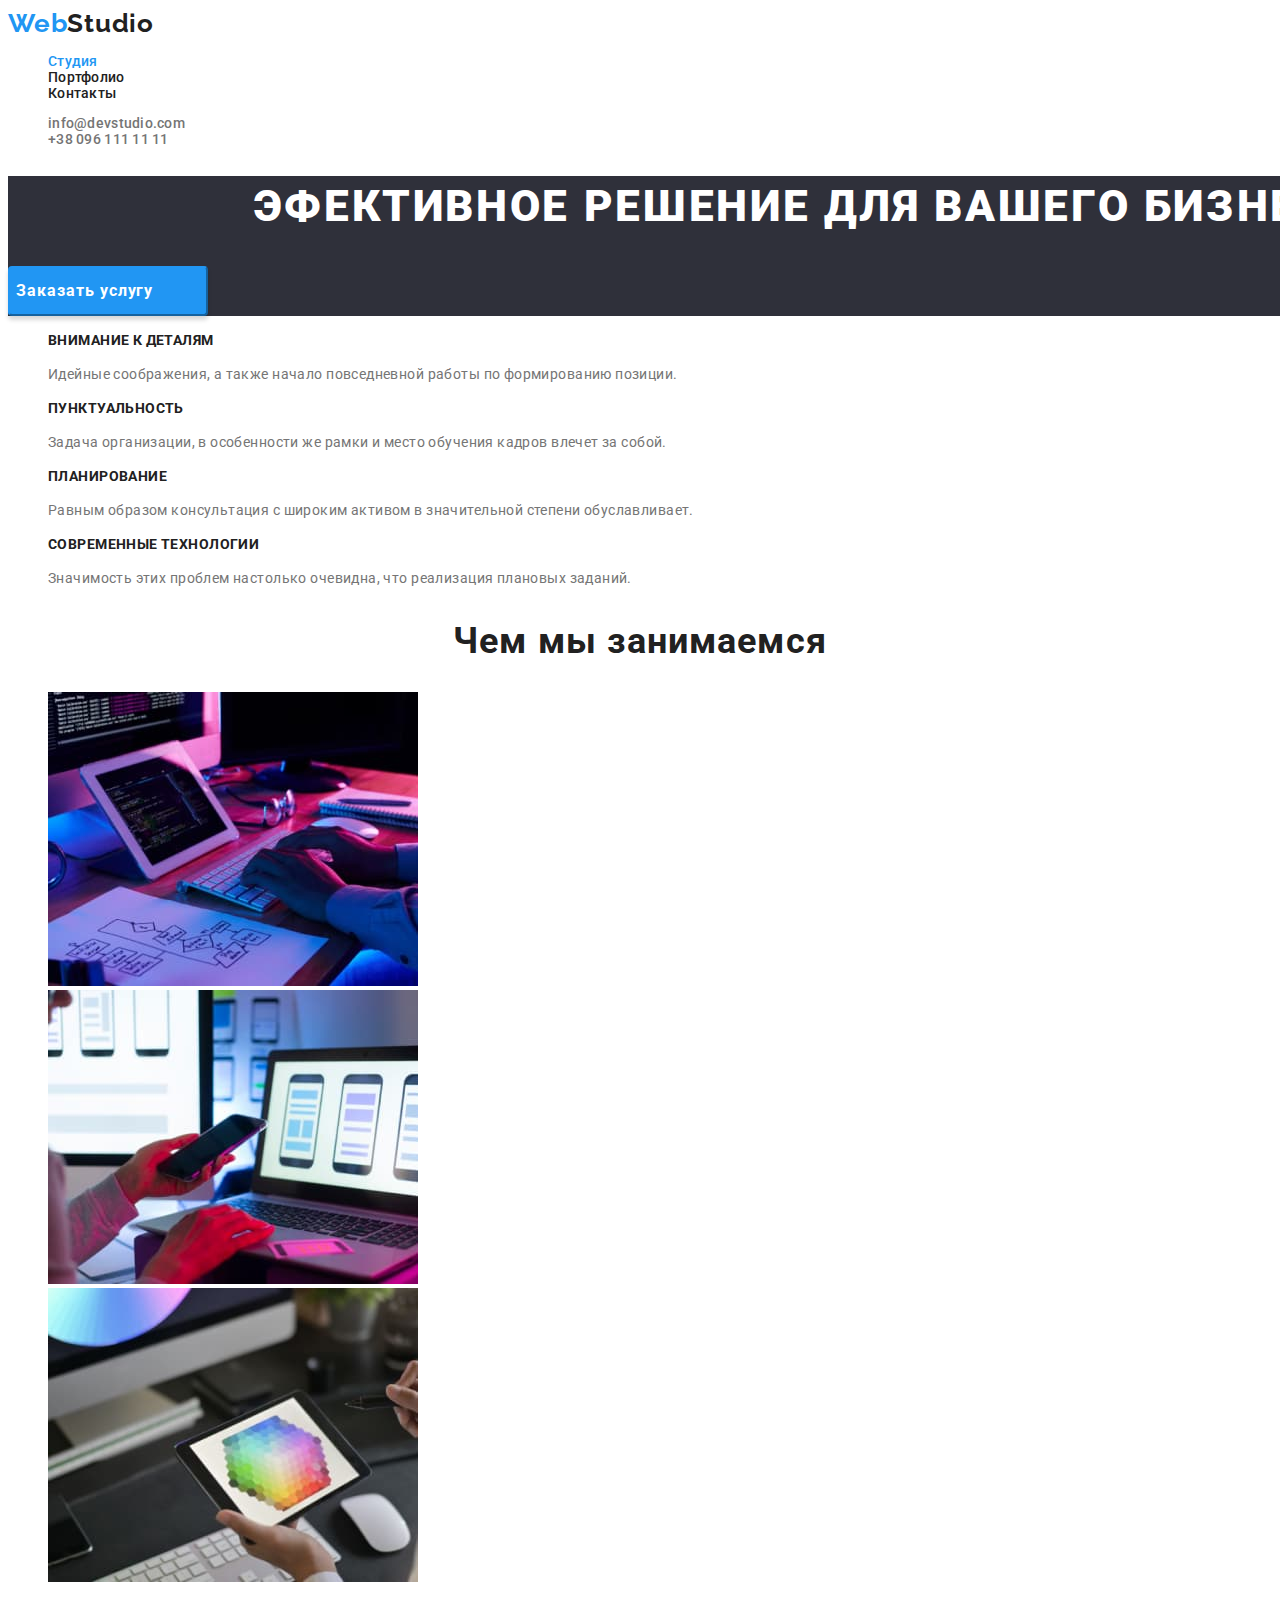
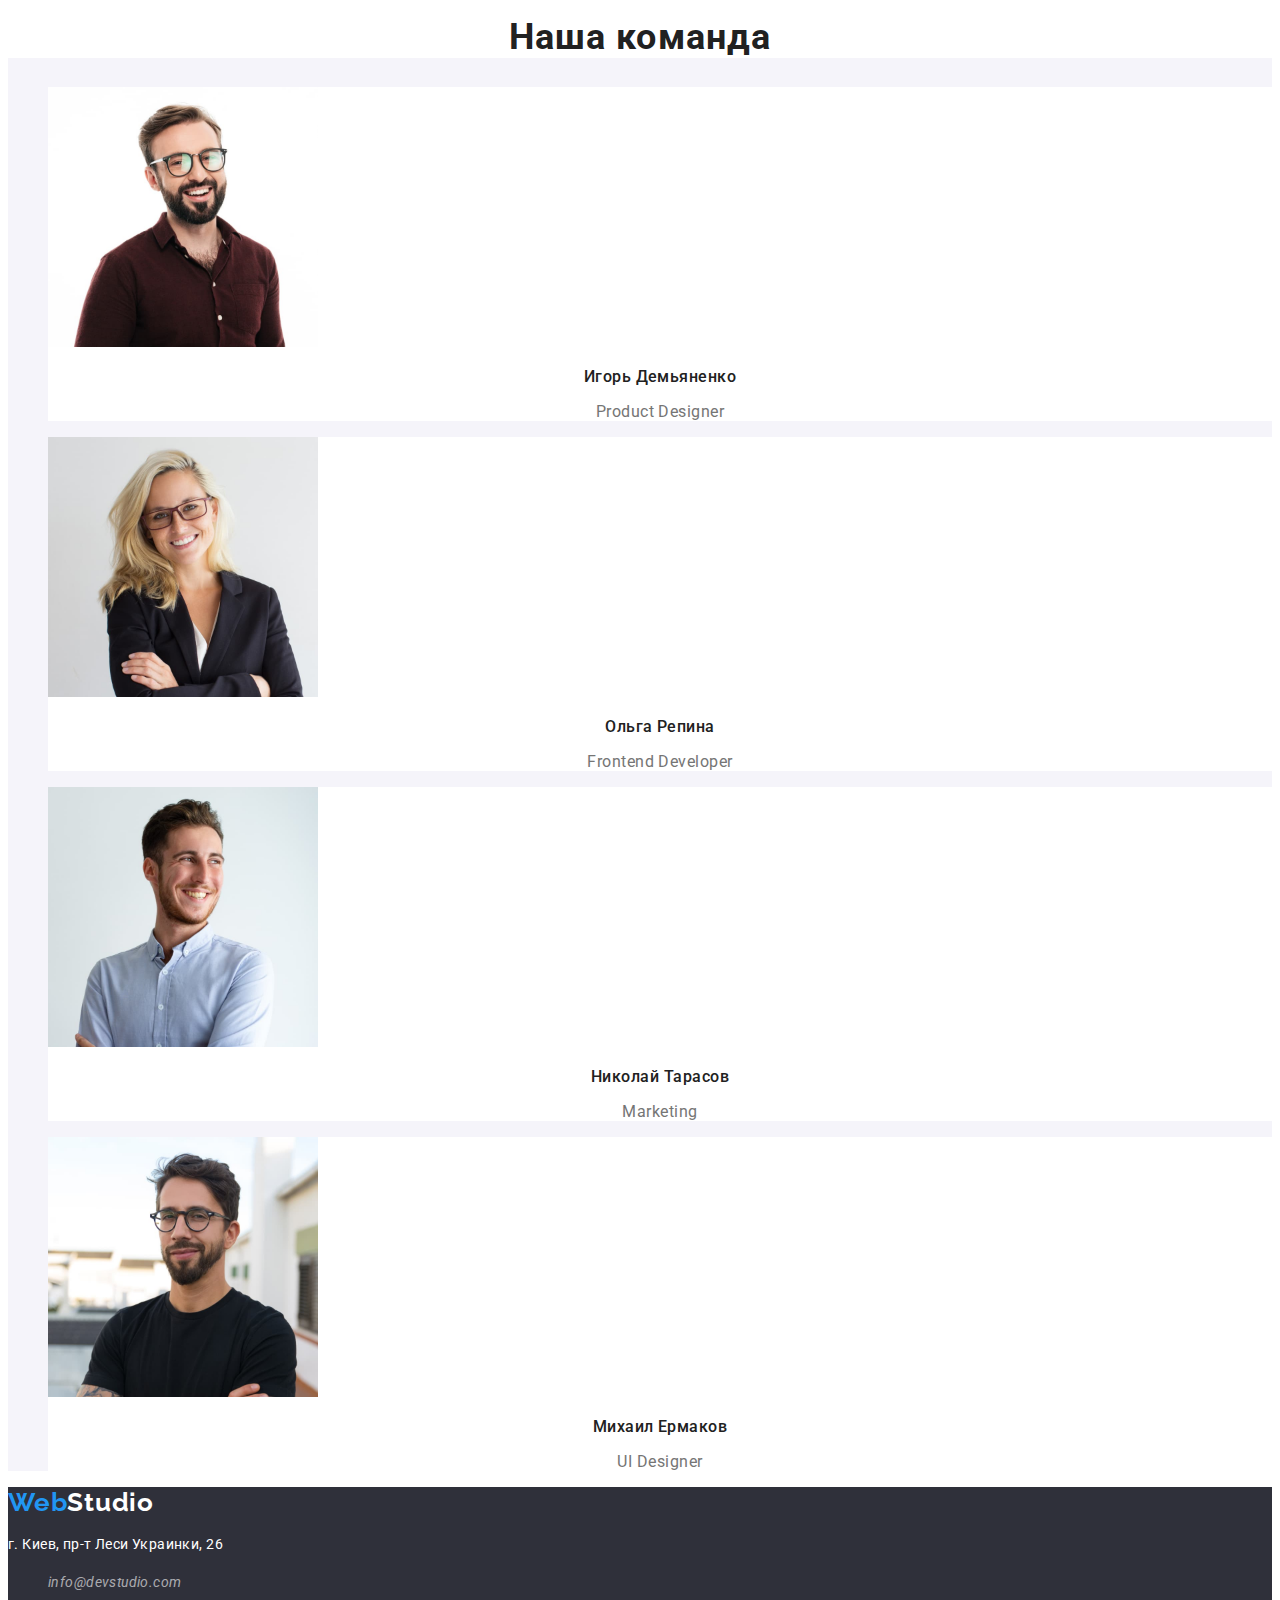
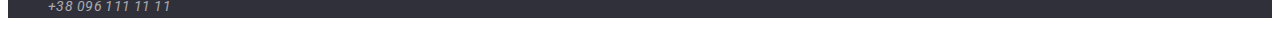
==== commit 3a74f45a: "studio page is done" ====
--- a/index.html
+++ b/index.html
@@ -21,8 +21,8 @@
           </ul>
         </nav>
         <ul class="subject-contact-list list">
-          <li class="subject-mail"><a class="subject-mail-link link" href="mailto:info@devstudio.com">info@devstudio.com</a></li>
-          <li class="subject-phone"><a class="subject-phone-link link" href="tel:+380961111111">+38 096 111 11 11</a></li>
+          <li class="contact-item"><a class="subject-mail-link link" href="mailto:info@devstudio.com">info@devstudio.com</a></li>
+          <li class="contact-item"><a class="subject-phone-link link" href="tel:+380961111111">+38 096 111 11 11</a></li>
         </ul>
       </header>
          <main>
@@ -106,9 +106,9 @@
       <a lang="en" class="logo link" href="./index.html"><span class="blue-logo">Web</span><span class="white-logo">Studio</span></a>
       <address>
         <p class="basement-addres">г. Киев, пр-т Леси Украинки, 26</p>
-        <ul class="basement-tlist list">
-          <li class="basement-list-item"><a class="basement-mail-link link" href="mailto:info@devstudio.com">info@devstudio.com</a></li>
-          <li class="basement-list-item"><a class="basement-phone-link link" href="tel:+380961111111">+38 096 111 11 11</a></li>
+        <ul class="basement-list list">
+          <li class="contact-item"><a class="basement-mail-link link" href="mailto:info@devstudio.com">info@devstudio.com</a></li>
+          <li class="contact-item"><a class="basement-phone-link link" href="tel:+380961111111">+38 096 111 11 11</a></li>
         </ul>
       </address>
     </footer>
--- a/css/styles.css
+++ b/css/styles.css
@@ -5,6 +5,7 @@
     --accent-text-color: #2196F3;
     --bg-color: #2F303A;
     --light-grey-color:#F5F4FA;
+    --grey-contacts-color:rgba(255, 255, 255, 0.6);
 
 }
 body {
@@ -62,14 +63,11 @@
 line-height: 16px;
 letter-spacing: 0.02em;
 }
-.subject-mail-link:hover,
-.subject-mail-link:focus {
+.contact-item:hover,
+.contact-item:focus {
     color: var(--accent-text-color);
 }
-.subject-phone-link:hover,
-.subject-phone-link:focus {
-    color: var(--accent-text-color);
-}
+
 /* hero */
 .hero {
 width: 1600px;
@@ -162,8 +160,17 @@
     color: var(--title-second-color);
 }
 .basement-addres {
-    font-size: 14px;
+    font-style: normal;
+font-weight: 400;
+font-size: 14px;
 line-height: 24px;
 letter-spacing: 0.03em;
 color: var(--title-second-color);
-}+}
+.basement-list {
+    font-weight: 400;
+font-size: 14px;
+line-height: 24px;
+letter-spacing: 0.03em;
+color: var(--grey-contacts-color)
+}
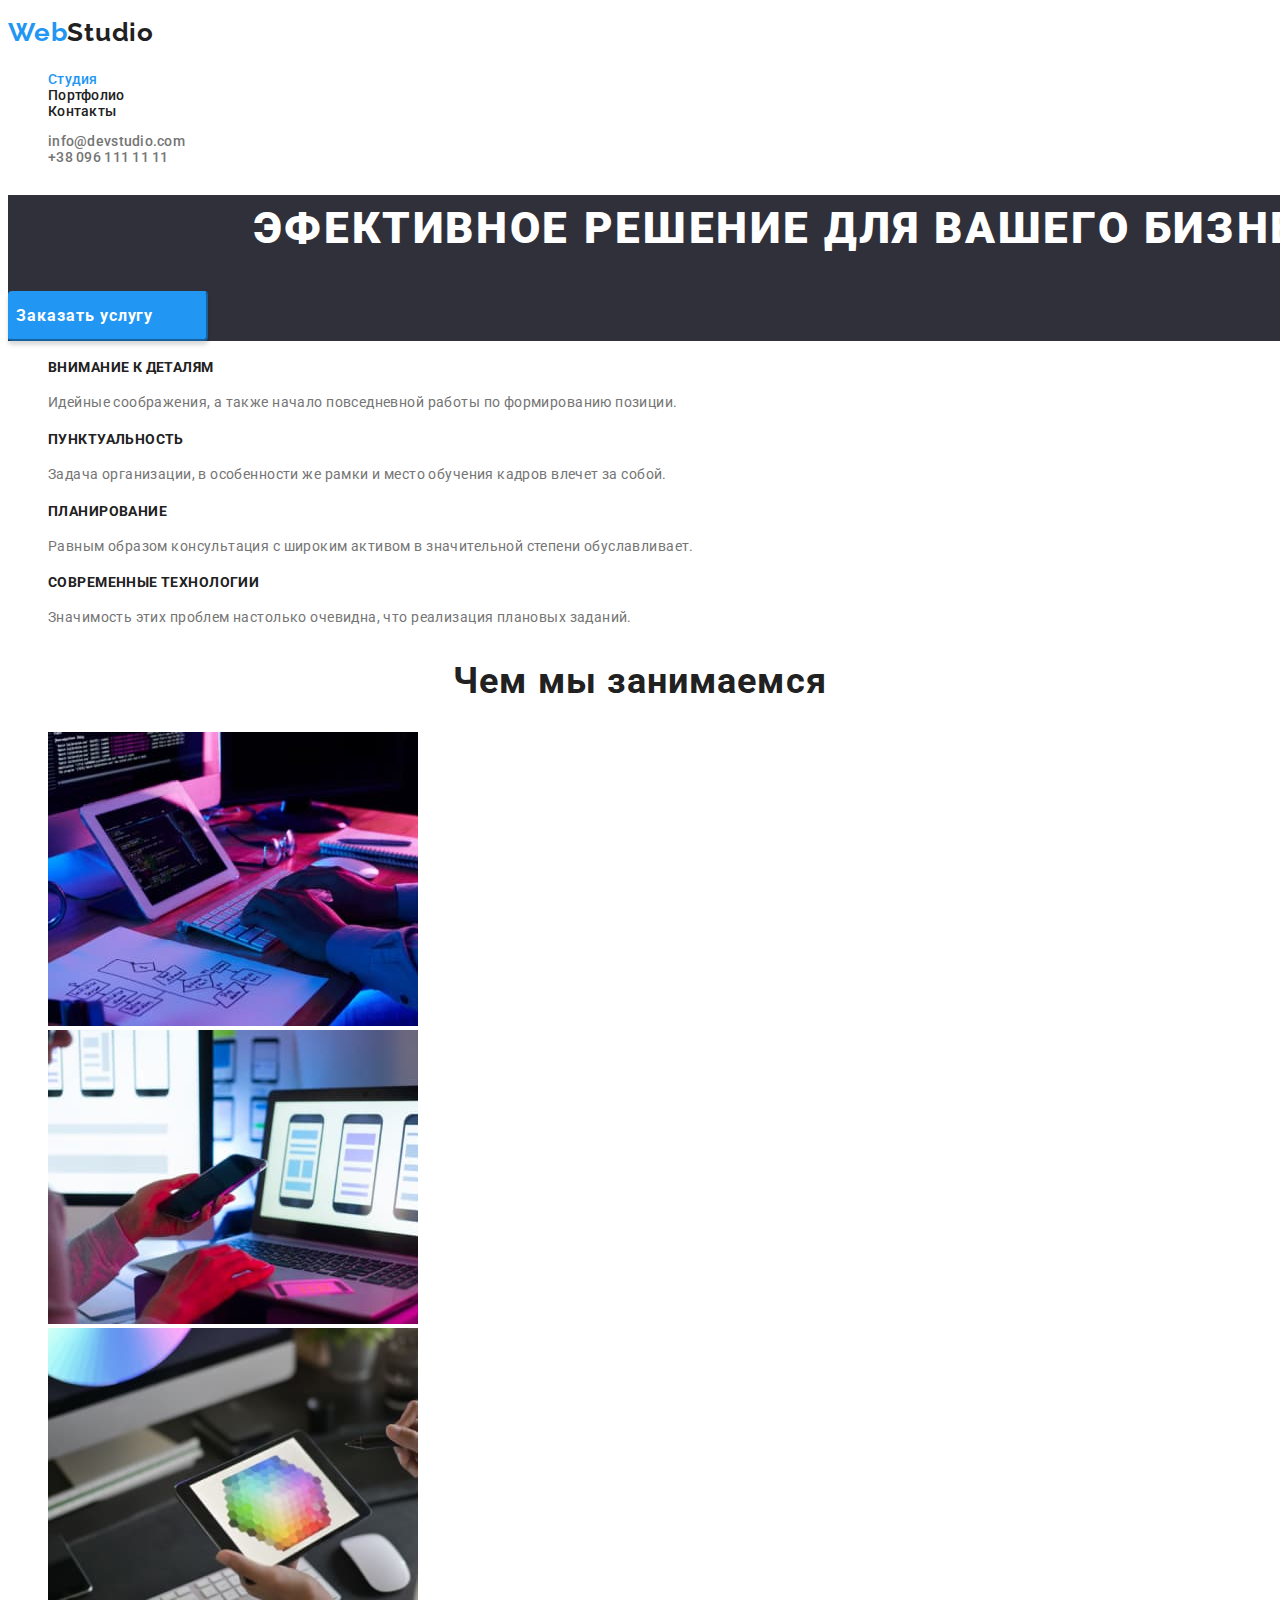
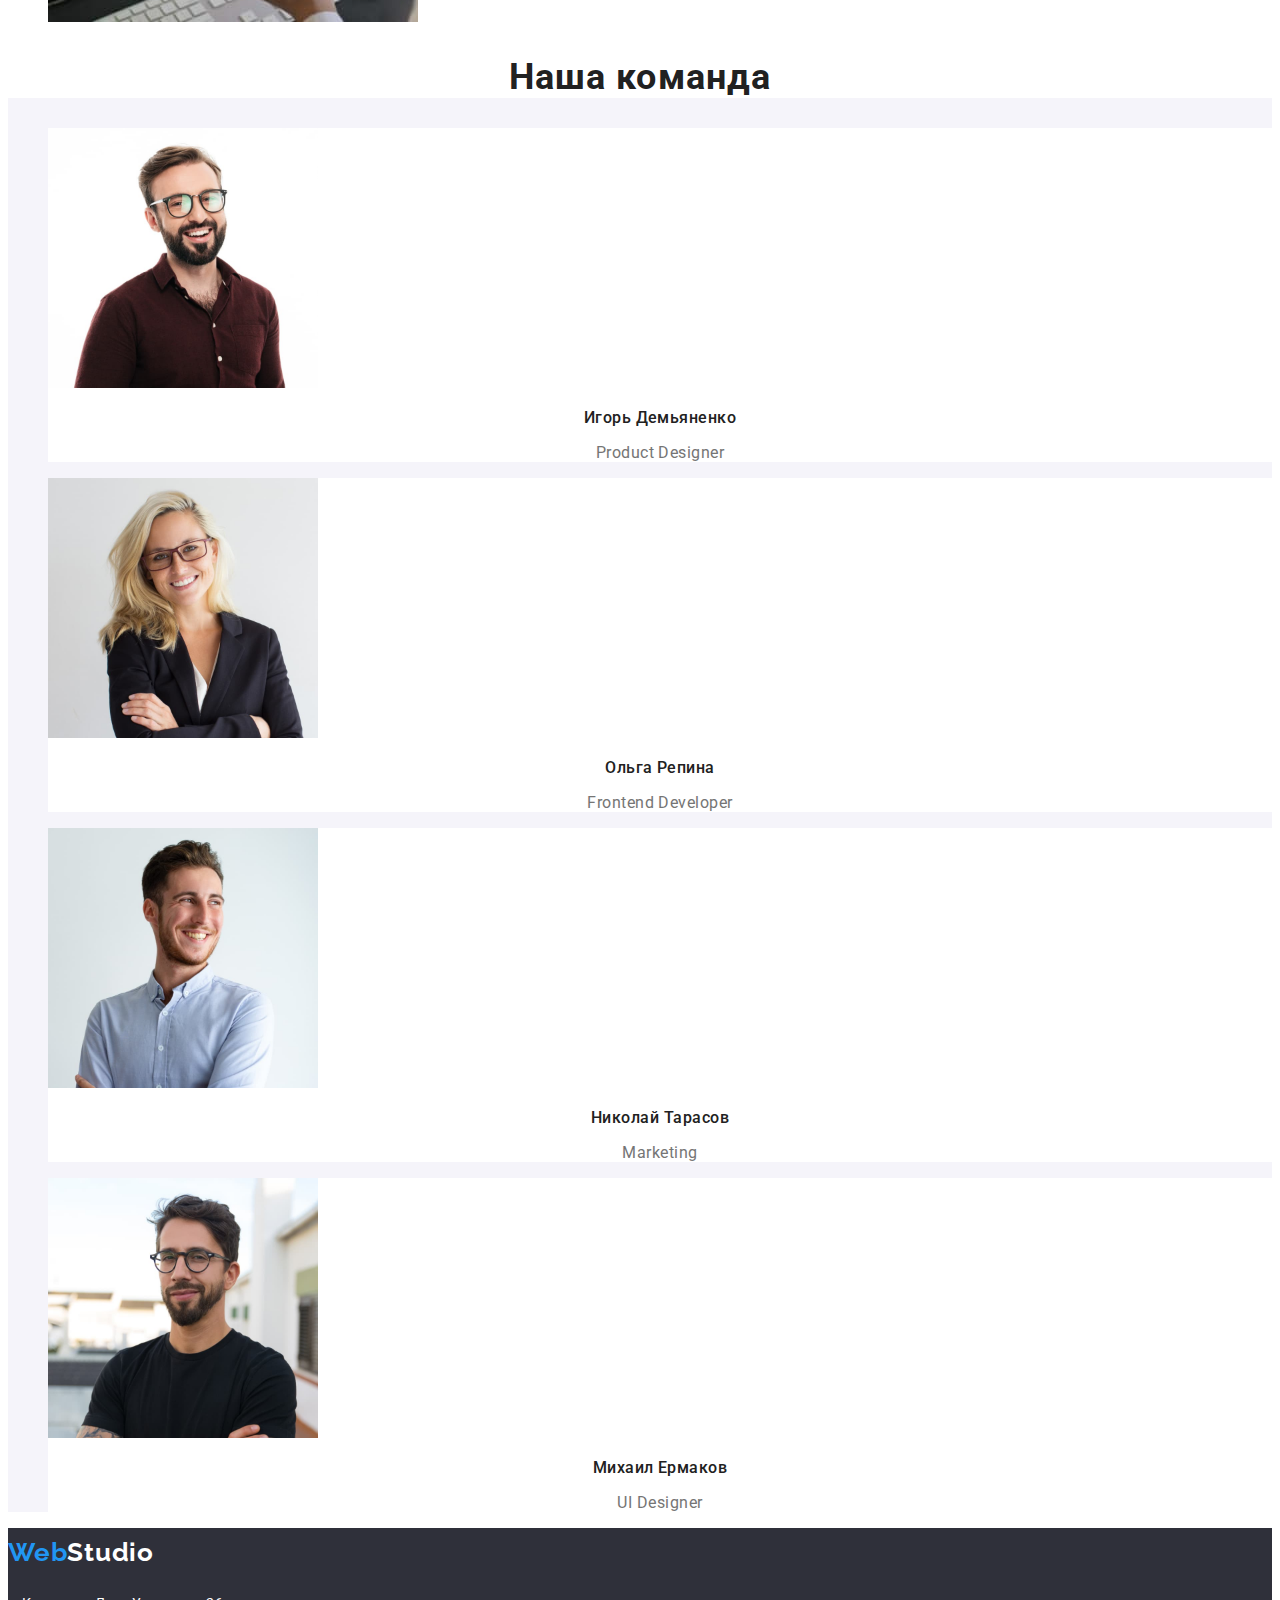
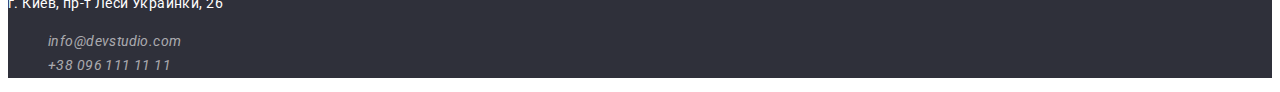
==== commit 0662c46c: "add portfolio html" ====
--- a/index.html
+++ b/index.html
@@ -15,7 +15,7 @@
         <a lang="en" class="logo link" href="./index.html"><span class="blue-logo">Web</span>Studio</a>
         <nav class="subject-nav">
           <ul class="nav-list list">
-            <li class="nav-list-item "><a class="nav-link link current" href="">Студия</a></li>
+            <li class="nav-list-item "><a class="nav-link link current" href="./index.html">Студия</a></li>
             <li class="nav-list-item"><a class="nav-link link " href="./portfolio.html">Портфолио</a></li>
             <li class="nav-list-item"><a class="nav-link link" href="">Контакты</a></li>
           </ul>
--- a/css/styles.css
+++ b/css/styles.css
@@ -29,7 +29,7 @@
 font-style: normal;
 font-weight: 700;
 font-size: 26px;
-line-height: 31px;
+line-height: 1.92;
 letter-spacing: 0.03em;
 color: var(--title-text-color);
 }
@@ -43,10 +43,11 @@
 
 /* Navigation */
 
+
 .nav-list {
     font-weight: 500;
 font-size: 14px;
-line-height: 16px;
+line-height: 1.14;
 letter-spacing: 0.02em;
 color: var(--title-text-color);
 }
@@ -60,7 +61,7 @@
 .subject-contact-list {
     font-weight: 500;
 font-size: 14px;
-line-height: 16px;
+line-height: 1.14;
 letter-spacing: 0.02em;
 }
 .contact-item:hover,
@@ -77,7 +78,7 @@
 color: var(--title-second-color);
 font-weight: 900;
 font-size: 44px;
-line-height: 60px;
+line-height: 1.5;
 text-align: center;
 letter-spacing: 0.06em;
 text-transform: uppercase;
@@ -97,7 +98,7 @@
     box-shadow: 0px 4px 4px rgba(0, 0, 0, 0.15);
 border-radius: 4px;
 font-size: 16px;
-line-height: 30px;
+line-height: 1.88;
 display: flex;
 align-items: center;
 text-align: center;
@@ -108,14 +109,14 @@
 .benefits-title {
     font-weight: 700;
 font-size: 14px;
-line-height: 16px;
+line-height: 1.43;
 letter-spacing: 0.03em;
 text-transform: uppercase;
 color: var(--title-text-color)
 }
 .benefits-text {
     font-size: 14px;
-line-height: 24px;
+line-height: 1.71;
 letter-spacing: 0.03em;
 color: var(--primary-text-color);
 }
@@ -123,7 +124,7 @@
 .activity-title, .team-title {
     font-weight: 700;
     font-size: 36px;
-    line-height: 42px;
+    line-height: 1.17;
     text-align: center;
     letter-spacing: 0.03em;
         color: var(--title-text-color);
@@ -138,14 +139,14 @@
 .team-member {
     font-weight: 500;
 font-size: 16px;
-line-height: 19px;
+line-height: 1.19;
 text-align: center;
 letter-spacing: 0.03em;
 color: var(--title-text-color)
 }
 .team-text {
     font-size: 16px;
-line-height: 19px;
+line-height: 1.19;
 text-align: center;
 letter-spacing: 0.03em;
 }
@@ -163,14 +164,43 @@
     font-style: normal;
 font-weight: 400;
 font-size: 14px;
-line-height: 24px;
+line-height: 1.71;
 letter-spacing: 0.03em;
 color: var(--title-second-color);
 }
 .basement-list {
     font-weight: 400;
 font-size: 14px;
-line-height: 24px;
+line-height: 1.71;
 letter-spacing: 0.03em;
 color: var(--grey-contacts-color)
 }
+/* portfolio */
+.visually-hidden { 
+    position: absolute; 
+    width: 1px; 
+    height: 1px; 
+    margin: -1px; 
+    border: 0; 
+    padding: 0; 
+    white-space: nowrap; 
+    clip-path: inset(100%); 
+    clip: rect(0 0 0 0); 
+    overflow: hidden; 
+    }
+    .mmenu-btn
+
+    .portfolio
+
+    .portfolio-menu-list
+
+    .portfolio-menu-item
+
+    .portfolio-progects
+
+    .portfolio-item
+
+    .portfolio-title
+    
+    .portfolio-text
+    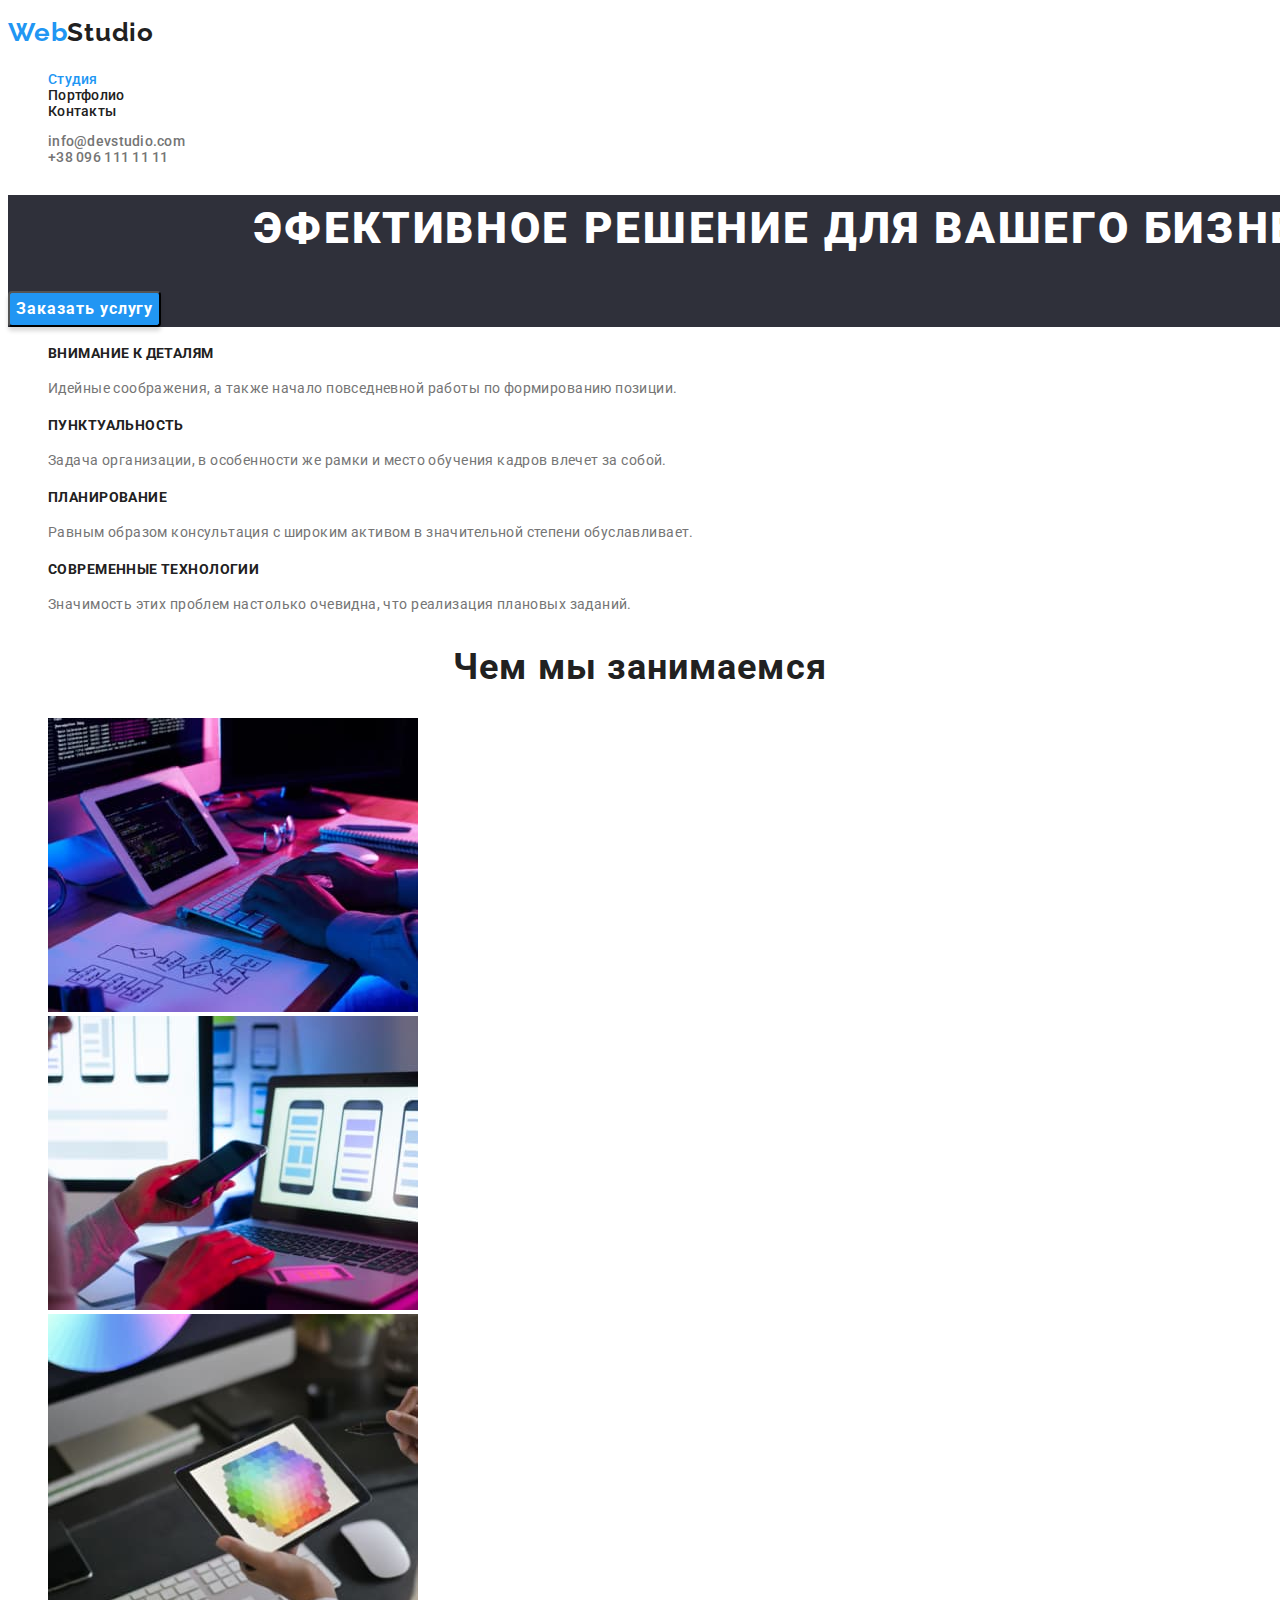
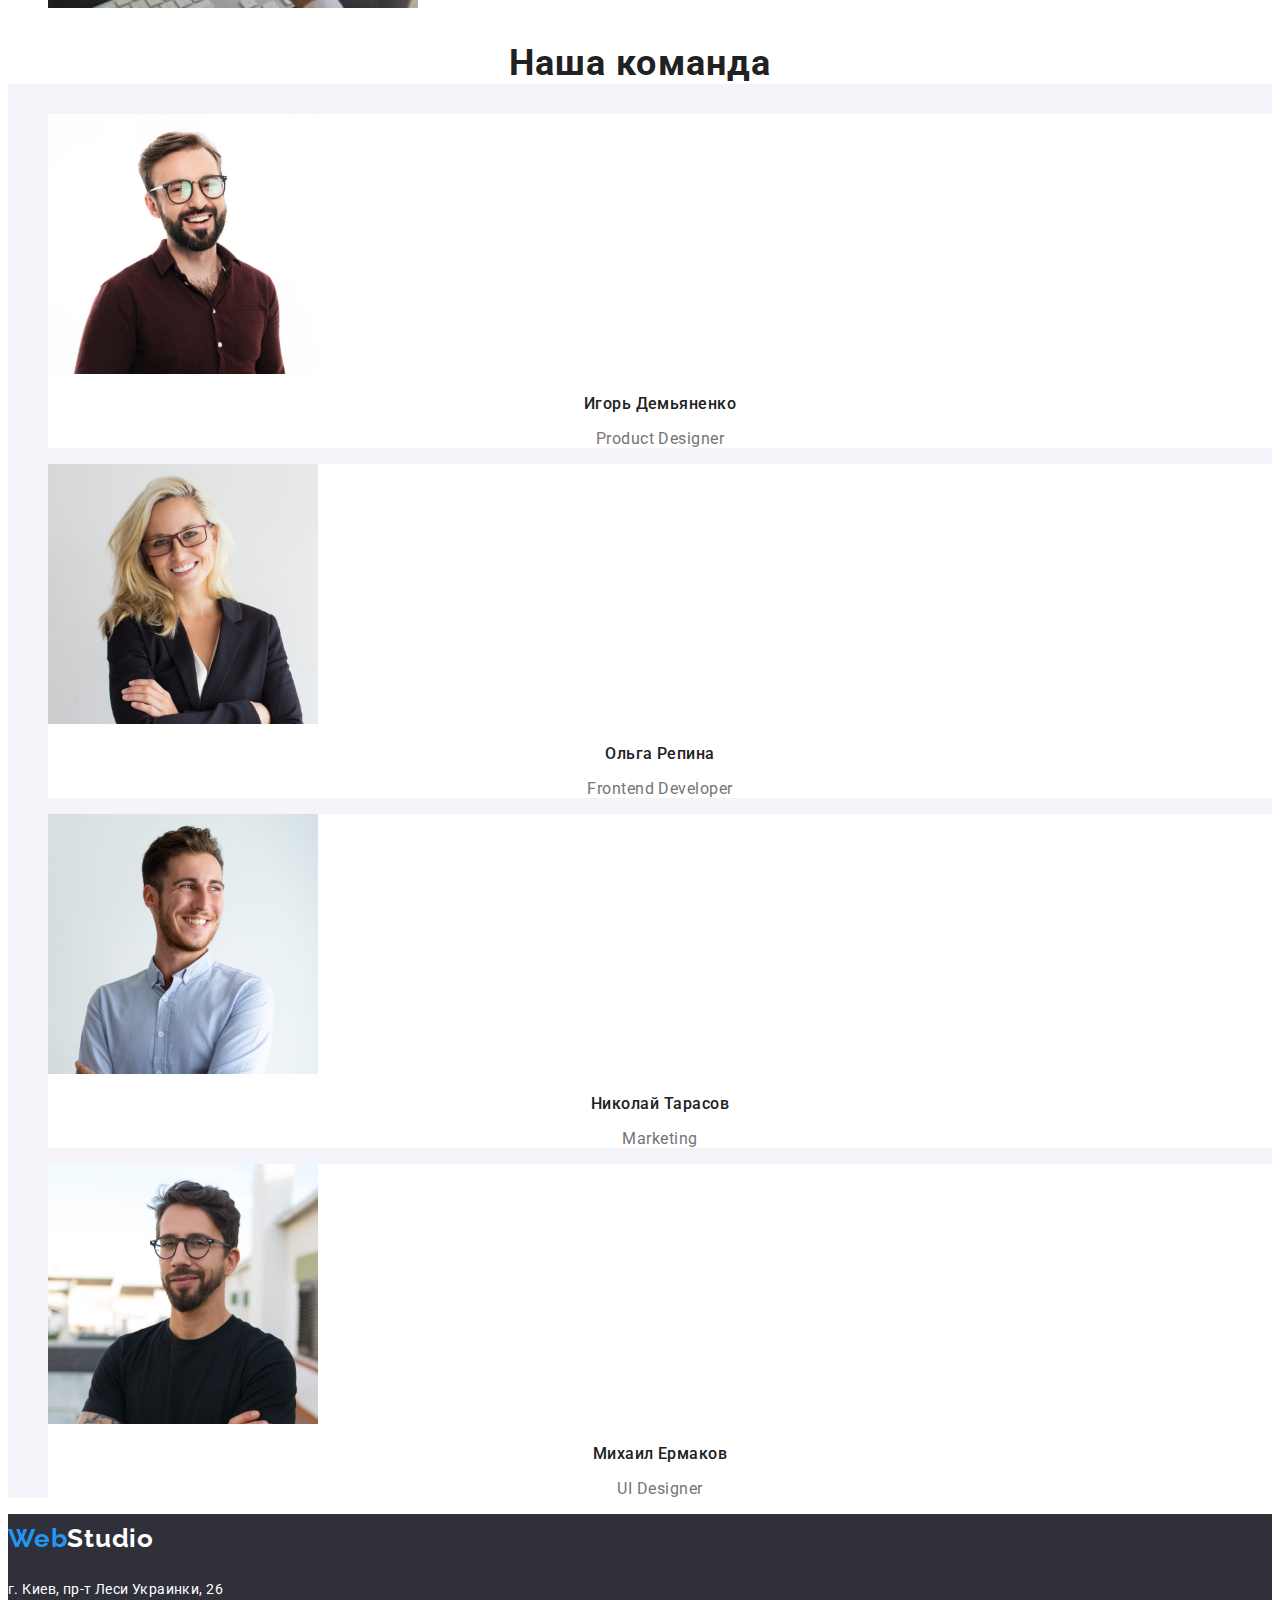
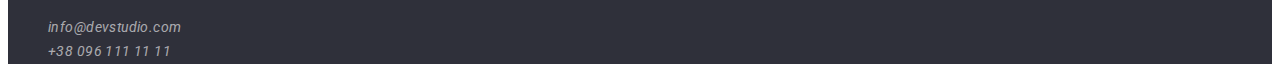
==== commit 83dc20cd: "homework 2 finished" ====
--- a/index.html
+++ b/index.html
@@ -104,8 +104,8 @@
     <!--Footer-->
     <footer class="basement">
       <a lang="en" class="logo link" href="./index.html"><span class="blue-logo">Web</span><span class="white-logo">Studio</span></a>
-      <address>
-        <p class="basement-addres">г. Киев, пр-т Леси Украинки, 26</p>
+      <address class="basement-addres">
+        <p class="basement-addres-title">г. Киев, пр-т Леси Украинки, 26</p>
         <ul class="basement-list list">
           <li class="contact-item"><a class="basement-mail-link link" href="mailto:info@devstudio.com">info@devstudio.com</a></li>
           <li class="contact-item"><a class="basement-phone-link link" href="tel:+380961111111">+38 096 111 11 11</a></li>
--- a/css/styles.css
+++ b/css/styles.css
@@ -6,6 +6,7 @@
     --bg-color: #2F303A;
     --light-grey-color:#F5F4FA;
     --grey-contacts-color:rgba(255, 255, 255, 0.6);
+    --btn-blue-color:#188CE8;
 
 }
 body {
@@ -85,17 +86,11 @@
 }
 /* button */
 .hero-btn {
-    
-width: 200px;
-height: 50px;
-left: 700px;
-top: 430px;
-   
-    font-family: inherit;
-    color: var(--title-second-color);
-    background-color: var(--accent-text-color);
-    font-weight: 700;
-    box-shadow: 0px 4px 4px rgba(0, 0, 0, 0.15);
+font-family: inherit;
+color: var(--title-second-color);
+background-color: var(--accent-text-color);
+font-weight: 700;
+box-shadow: 0px 4px 4px rgba(0, 0, 0, 0.15);
 border-radius: 4px;
 font-size: 16px;
 line-height: 1.88;
@@ -103,8 +98,12 @@
 align-items: center;
 text-align: center;
 letter-spacing: 0.06em;
-border-color: var(--accent-text-color);
-}
+}
+.hero-btn:hover,
+.hero-btn:focus {
+    background-color: var(--btn-blue-color);
+}
+
 /* benefits */
 .benefits-title {
     font-weight: 700;
@@ -160,8 +159,8 @@
 .white-logo {
     color: var(--title-second-color);
 }
-.basement-addres {
-    font-style: normal;
+.basement-addres-title {
+font-style: normal;
 font-weight: 400;
 font-size: 14px;
 line-height: 1.71;
@@ -188,19 +187,33 @@
     clip: rect(0 0 0 0); 
     overflow: hidden; 
     }
-    .mmenu-btn
-
-    .portfolio
-
-    .portfolio-menu-list
-
-    .portfolio-menu-item
-
-    .portfolio-progects
-
-    .portfolio-item
-
-    .portfolio-title
-    
-    .portfolio-text
-    +    .menu-btn {
+    border-radius: 4px;
+    background-color: var(--light-grey-color);
+    font-family: inherit;    
+    font-weight: 500;
+    font-size: 16px;
+    line-height: 1.63;
+    text-align: center;
+    letter-spacing: 0.03em;
+    color: var(--title-text-color);
+    border-radius: 4px;
+    }
+    .menu-btn:hover,
+    .menu-btn:focus {
+    color: var(--title-second-color);
+    background-color: var(--accent-text-color);
+    } 
+    .portfolio-title {
+    font-weight: 700;
+    font-size: 18px;
+    line-height: 2;
+    letter-spacing: 0.06em;
+    color: var(--title-text-color)
+    }    
+    .portfolio-text {
+    font-weight: 400;
+    font-size: 16px;
+    line-height: 1.88;
+    letter-spacing: 0.03em
+    }